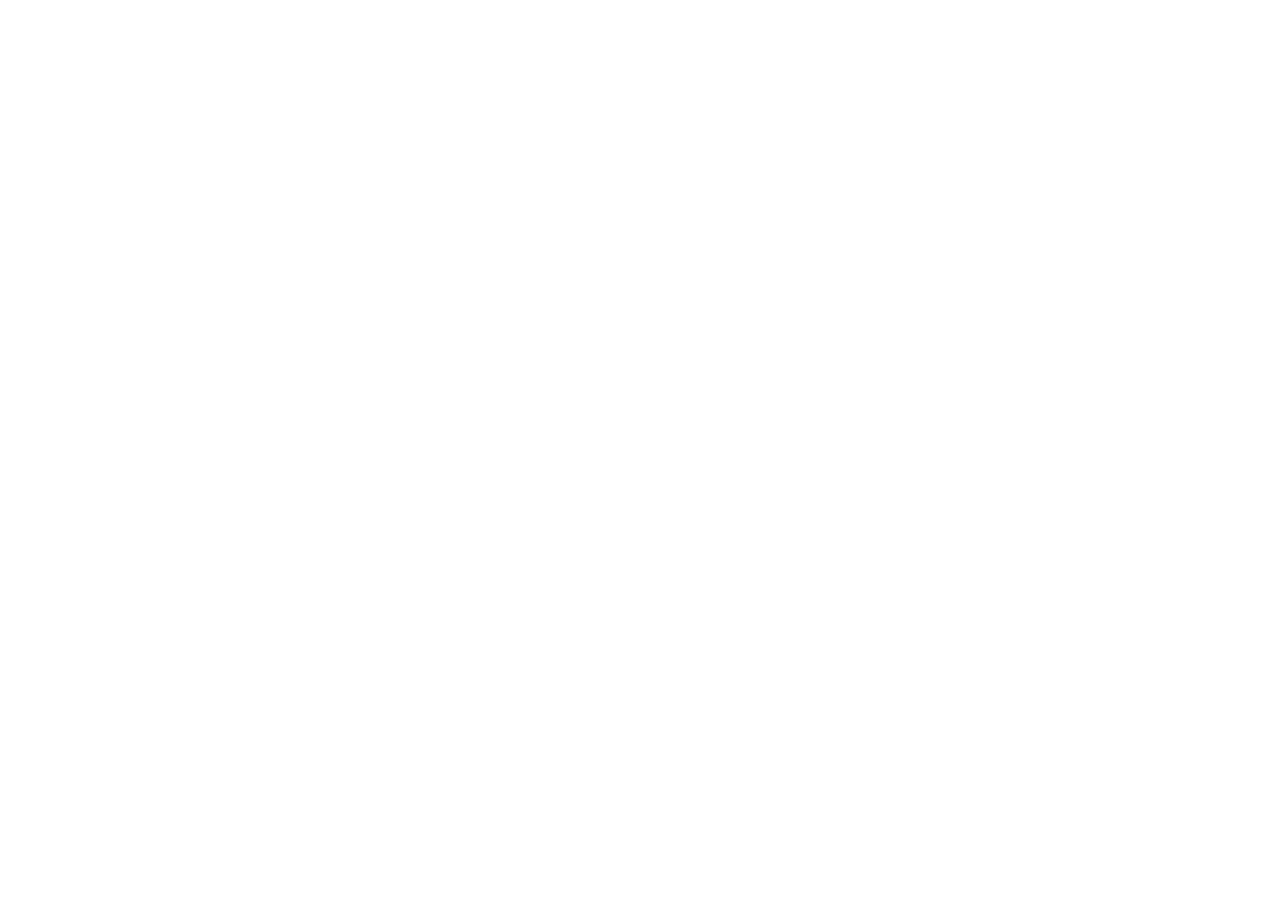
==== login.html @ 4ad41638 "项目初始化" ====
<!DOCTYPE html>
<html lang="en">

<head>
    <meta charset="UTF-8">
    <meta name="viewport" content="width=device-width, initial-scale=1.0">
    <title>Document</title>
</head>

<body>

</body>

</html>
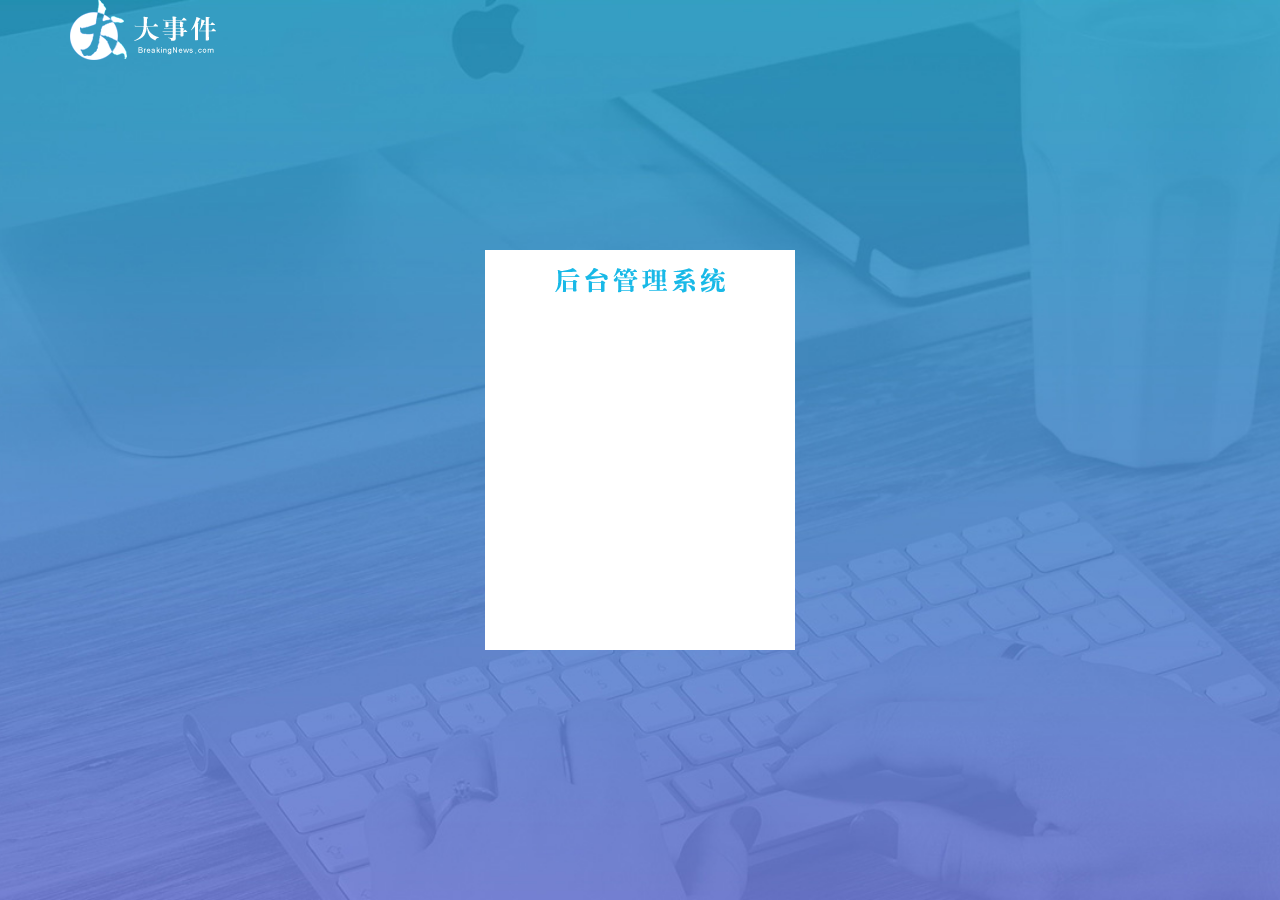
==== commit 7061eb16: "02.登录页面完善背景图LOGO等" ====
--- a/login.html
+++ b/login.html
@@ -4,10 +4,22 @@
 <head>
     <meta charset="UTF-8">
     <meta name="viewport" content="width=device-width, initial-scale=1.0">
-    <title>Document</title>
+    <title>大事件-登录/注册</title>
+    <link rel="stylesheet" href="/assets/css/login.css">
+    <link rel="stylesheet" href="/assets/lib/layui/css/layui.css">
 </head>
 
 <body>
+    <!-- 头部LOGO区域 -->
+    <div class="layui-main">
+        <img src="./assets/images/logo.png" alt="">
+    </div>
+
+    <!-- 登录注册区域 -->
+    <div class="loginAndRegBox">
+        <!-- 登录部分顶部图片 -->
+        <div class="title-box"></div>
+    </div>
 
 </body>
 
--- a/assets/css/login.css
+++ b/assets/css/login.css
@@ -0,0 +1,25 @@
+html,
+body {
+    margin: 0;
+    padding: 0;
+    height: 100%;
+    width: 100%;
+    background: url("../images/login_bg.jpg") no-repeat center;
+    background-size: cover;
+}
+
+.loginAndRegBox {
+    width: 310px;
+    height: 400px;
+    background-color: #fff;
+    position: absolute;
+    left: 50%;
+    top: 50%;
+    transform: translate(-50%, -50%);
+}
+
+.title-box {
+    height: 60px;
+    background: url("../images/login_title.png") no-repeat center;
+
+}--- a/assets/lib/layui/css/layui.css
+++ b/assets/lib/layui/css/layui.css
@@ -0,0 +1,2 @@
+/** layui-v2.5.5 MIT License By https://www.layui.com */
+ .layui-inline,img{display:inline-block;vertical-align:middle}h1,h2,h3,h4,h5,h6{font-weight:400}.layui-edge,.layui-header,.layui-inline,.layui-main{position:relative}.layui-body,.layui-edge,.layui-elip{overflow:hidden}.layui-btn,.layui-edge,.layui-inline,img{vertical-align:middle}.layui-btn,.layui-disabled,.layui-icon,.layui-unselect{-moz-user-select:none;-webkit-user-select:none;-ms-user-select:none}.layui-elip,.layui-form-checkbox span,.layui-form-pane .layui-form-label{text-overflow:ellipsis;white-space:nowrap}.layui-breadcrumb,.layui-tree-btnGroup{visibility:hidden}blockquote,body,button,dd,div,dl,dt,form,h1,h2,h3,h4,h5,h6,input,li,ol,p,pre,td,textarea,th,ul{margin:0;padding:0;-webkit-tap-highlight-color:rgba(0,0,0,0)}a:active,a:hover{outline:0}img{border:none}li{list-style:none}table{border-collapse:collapse;border-spacing:0}h4,h5,h6{font-size:100%}button,input,optgroup,option,select,textarea{font-family:inherit;font-size:inherit;font-style:inherit;font-weight:inherit;outline:0}pre{white-space:pre-wrap;white-space:-moz-pre-wrap;white-space:-pre-wrap;white-space:-o-pre-wrap;word-wrap:break-word}body{line-height:24px;font:14px Helvetica Neue,Helvetica,PingFang SC,Tahoma,Arial,sans-serif}hr{height:1px;margin:10px 0;border:0;clear:both}a{color:#333;text-decoration:none}a:hover{color:#777}a cite{font-style:normal;*cursor:pointer}.layui-border-box,.layui-border-box *{box-sizing:border-box}.layui-box,.layui-box *{box-sizing:content-box}.layui-clear{clear:both;*zoom:1}.layui-clear:after{content:'\20';clear:both;*zoom:1;display:block;height:0}.layui-inline{*display:inline;*zoom:1}.layui-edge{display:inline-block;width:0;height:0;border-width:6px;border-style:dashed;border-color:transparent}.layui-edge-top{top:-4px;border-bottom-color:#999;border-bottom-style:solid}.layui-edge-right{border-left-color:#999;border-left-style:solid}.layui-edge-bottom{top:2px;border-top-color:#999;border-top-style:solid}.layui-edge-left{border-right-color:#999;border-right-style:solid}.layui-disabled,.layui-disabled:hover{color:#d2d2d2!important;cursor:not-allowed!important}.layui-circle{border-radius:100%}.layui-show{display:block!important}.layui-hide{display:none!important}@font-face{font-family:layui-icon;src:url(../font/iconfont.eot?v=250);src:url(../font/iconfont.eot?v=250#iefix) format('embedded-opentype'),url(../font/iconfont.woff2?v=250) format('woff2'),url(../font/iconfont.woff?v=250) format('woff'),url(../font/iconfont.ttf?v=250) format('truetype'),url(../font/iconfont.svg?v=250#layui-icon) format('svg')}.layui-icon{font-family:layui-icon!important;font-size:16px;font-style:normal;-webkit-font-smoothing:antialiased;-moz-osx-font-smoothing:grayscale}.layui-icon-reply-fill:before{content:"\e611"}.layui-icon-set-fill:before{content:"\e614"}.layui-icon-menu-fill:before{content:"\e60f"}.layui-icon-search:before{content:"\e615"}.layui-icon-share:before{content:"\e641"}.layui-icon-set-sm:before{content:"\e620"}.layui-icon-engine:before{content:"\e628"}.layui-icon-close:before{content:"\1006"}.layui-icon-close-fill:before{content:"\1007"}.layui-icon-chart-screen:before{content:"\e629"}.layui-icon-star:before{content:"\e600"}.layui-icon-circle-dot:before{content:"\e617"}.layui-icon-chat:before{content:"\e606"}.layui-icon-release:before{content:"\e609"}.layui-icon-list:before{content:"\e60a"}.layui-icon-chart:before{content:"\e62c"}.layui-icon-ok-circle:before{content:"\1005"}.layui-icon-layim-theme:before{content:"\e61b"}.layui-icon-table:before{content:"\e62d"}.layui-icon-right:before{content:"\e602"}.layui-icon-left:before{content:"\e603"}.layui-icon-cart-simple:before{content:"\e698"}.layui-icon-face-cry:before{content:"\e69c"}.layui-icon-face-smile:before{content:"\e6af"}.layui-icon-survey:before{content:"\e6b2"}.layui-icon-tree:before{content:"\e62e"}.layui-icon-upload-circle:before{content:"\e62f"}.layui-icon-add-circle:before{content:"\e61f"}.layui-icon-download-circle:before{content:"\e601"}.layui-icon-templeate-1:before{content:"\e630"}.layui-icon-util:before{content:"\e631"}.layui-icon-face-surprised:before{content:"\e664"}.layui-icon-edit:before{content:"\e642"}.layui-icon-speaker:before{content:"\e645"}.layui-icon-down:before{content:"\e61a"}.layui-icon-file:before{content:"\e621"}.layui-icon-layouts:before{content:"\e632"}.layui-icon-rate-half:before{content:"\e6c9"}.layui-icon-add-circle-fine:before{content:"\e608"}.layui-icon-prev-circle:before{content:"\e633"}.layui-icon-read:before{content:"\e705"}.layui-icon-404:before{content:"\e61c"}.layui-icon-carousel:before{content:"\e634"}.layui-icon-help:before{content:"\e607"}.layui-icon-code-circle:before{content:"\e635"}.layui-icon-water:before{content:"\e636"}.layui-icon-username:before{content:"\e66f"}.layui-icon-find-fill:before{content:"\e670"}.layui-icon-about:before{content:"\e60b"}.layui-icon-location:before{content:"\e715"}.layui-icon-up:before{content:"\e619"}.layui-icon-pause:before{content:"\e651"}.layui-icon-date:before{content:"\e637"}.layui-icon-layim-uploadfile:before{content:"\e61d"}.layui-icon-delete:before{content:"\e640"}.layui-icon-play:before{content:"\e652"}.layui-icon-top:before{content:"\e604"}.layui-icon-friends:before{content:"\e612"}.layui-icon-refresh-3:before{content:"\e9aa"}.layui-icon-ok:before{content:"\e605"}.layui-icon-layer:before{content:"\e638"}.layui-icon-face-smile-fine:before{content:"\e60c"}.layui-icon-dollar:before{content:"\e659"}.layui-icon-group:before{content:"\e613"}.layui-icon-layim-download:before{content:"\e61e"}.layui-icon-picture-fine:before{content:"\e60d"}.layui-icon-link:before{content:"\e64c"}.layui-icon-diamond:before{content:"\e735"}.layui-icon-log:before{content:"\e60e"}.layui-icon-rate-solid:before{content:"\e67a"}.layui-icon-fonts-del:before{content:"\e64f"}.layui-icon-unlink:before{content:"\e64d"}.layui-icon-fonts-clear:before{content:"\e639"}.layui-icon-triangle-r:before{content:"\e623"}.layui-icon-circle:before{content:"\e63f"}.layui-icon-radio:before{content:"\e643"}.layui-icon-align-center:before{content:"\e647"}.layui-icon-align-right:before{content:"\e648"}.layui-icon-align-left:before{content:"\e649"}.layui-icon-loading-1:before{content:"\e63e"}.layui-icon-return:before{content:"\e65c"}.layui-icon-fonts-strong:before{content:"\e62b"}.layui-icon-upload:before{content:"\e67c"}.layui-icon-dialogue:before{content:"\e63a"}.layui-icon-video:before{content:"\e6ed"}.layui-icon-headset:before{content:"\e6fc"}.layui-icon-cellphone-fine:before{content:"\e63b"}.layui-icon-add-1:before{content:"\e654"}.layui-icon-face-smile-b:before{content:"\e650"}.layui-icon-fonts-html:before{content:"\e64b"}.layui-icon-form:before{content:"\e63c"}.layui-icon-cart:before{content:"\e657"}.layui-icon-camera-fill:before{content:"\e65d"}.layui-icon-tabs:before{content:"\e62a"}.layui-icon-fonts-code:before{content:"\e64e"}.layui-icon-fire:before{content:"\e756"}.layui-icon-set:before{content:"\e716"}.layui-icon-fonts-u:before{content:"\e646"}.layui-icon-triangle-d:before{content:"\e625"}.layui-icon-tips:before{content:"\e702"}.layui-icon-picture:before{content:"\e64a"}.layui-icon-more-vertical:before{content:"\e671"}.layui-icon-flag:before{content:"\e66c"}.layui-icon-loading:before{content:"\e63d"}.layui-icon-fonts-i:before{content:"\e644"}.layui-icon-refresh-1:before{content:"\e666"}.layui-icon-rmb:before{content:"\e65e"}.layui-icon-home:before{content:"\e68e"}.layui-icon-user:before{content:"\e770"}.layui-icon-notice:before{content:"\e667"}.layui-icon-login-weibo:before{content:"\e675"}.layui-icon-voice:before{content:"\e688"}.layui-icon-upload-drag:before{content:"\e681"}.layui-icon-login-qq:before{content:"\e676"}.layui-icon-snowflake:before{content:"\e6b1"}.layui-icon-file-b:before{content:"\e655"}.layui-icon-template:before{content:"\e663"}.layui-icon-auz:before{content:"\e672"}.layui-icon-console:before{content:"\e665"}.layui-icon-app:before{content:"\e653"}.layui-icon-prev:before{content:"\e65a"}.layui-icon-website:before{content:"\e7ae"}.layui-icon-next:before{content:"\e65b"}.layui-icon-component:before{content:"\e857"}.layui-icon-more:before{content:"\e65f"}.layui-icon-login-wechat:before{content:"\e677"}.layui-icon-shrink-right:before{content:"\e668"}.layui-icon-spread-left:before{content:"\e66b"}.layui-icon-camera:before{content:"\e660"}.layui-icon-note:before{content:"\e66e"}.layui-icon-refresh:before{content:"\e669"}.layui-icon-female:before{content:"\e661"}.layui-icon-male:before{content:"\e662"}.layui-icon-password:before{content:"\e673"}.layui-icon-senior:before{content:"\e674"}.layui-icon-theme:before{content:"\e66a"}.layui-icon-tread:before{content:"\e6c5"}.layui-icon-praise:before{content:"\e6c6"}.layui-icon-star-fill:before{content:"\e658"}.layui-icon-rate:before{content:"\e67b"}.layui-icon-template-1:before{content:"\e656"}.layui-icon-vercode:before{content:"\e679"}.layui-icon-cellphone:before{content:"\e678"}.layui-icon-screen-full:before{content:"\e622"}.layui-icon-screen-restore:before{content:"\e758"}.layui-icon-cols:before{content:"\e610"}.layui-icon-export:before{content:"\e67d"}.layui-icon-print:before{content:"\e66d"}.layui-icon-slider:before{content:"\e714"}.layui-icon-addition:before{content:"\e624"}.layui-icon-subtraction:before{content:"\e67e"}.layui-icon-service:before{content:"\e626"}.layui-icon-transfer:before{content:"\e691"}.layui-main{width:1140px;margin:0 auto}.layui-header{z-index:1000;height:60px}.layui-header a:hover{transition:all .5s;-webkit-transition:all .5s}.layui-side{position:fixed;left:0;top:0;bottom:0;z-index:999;width:200px;overflow-x:hidden}.layui-side-scroll{position:relative;width:220px;height:100%;overflow-x:hidden}.layui-body{position:absolute;left:200px;right:0;top:0;bottom:0;z-index:998;width:auto;overflow-y:auto;box-sizing:border-box}.layui-layout-body{overflow:hidden}.layui-layout-admin .layui-header{background-color:#23262E}.layui-layout-admin .layui-side{top:60px;width:200px;overflow-x:hidden}.layui-layout-admin .layui-body{position:fixed;top:60px;bottom:44px}.layui-layout-admin .layui-main{width:auto;margin:0 15px}.layui-layout-admin .layui-footer{position:fixed;left:200px;right:0;bottom:0;height:44px;line-height:44px;padding:0 15px;background-color:#eee}.layui-layout-admin .layui-logo{position:absolute;left:0;top:0;width:200px;height:100%;line-height:60px;text-align:center;color:#009688;font-size:16px}.layui-layout-admin .layui-header .layui-nav{background:0 0}.layui-layout-left{position:absolute!important;left:200px;top:0}.layui-layout-right{position:absolute!important;right:0;top:0}.layui-container{position:relative;margin:0 auto;padding:0 15px;box-sizing:border-box}.layui-fluid{position:relative;margin:0 auto;padding:0 15px}.layui-row:after,.layui-row:before{content:'';display:block;clear:both}.layui-col-lg1,.layui-col-lg10,.layui-col-lg11,.layui-col-lg12,.layui-col-lg2,.layui-col-lg3,.layui-col-lg4,.layui-col-lg5,.layui-col-lg6,.layui-col-lg7,.layui-col-lg8,.layui-col-lg9,.layui-col-md1,.layui-col-md10,.layui-col-md11,.layui-col-md12,.layui-col-md2,.layui-col-md3,.layui-col-md4,.layui-col-md5,.layui-col-md6,.layui-col-md7,.layui-col-md8,.layui-col-md9,.layui-col-sm1,.layui-col-sm10,.layui-col-sm11,.layui-col-sm12,.layui-col-sm2,.layui-col-sm3,.layui-col-sm4,.layui-col-sm5,.layui-col-sm6,.layui-col-sm7,.layui-col-sm8,.layui-col-sm9,.layui-col-xs1,.layui-col-xs10,.layui-col-xs11,.layui-col-xs12,.layui-col-xs2,.layui-col-xs3,.layui-col-xs4,.layui-col-xs5,.layui-col-xs6,.layui-col-xs7,.layui-col-xs8,.layui-col-xs9{position:relative;display:block;box-sizing:border-box}.layui-col-xs1,.layui-col-xs10,.layui-col-xs11,.layui-col-xs12,.layui-col-xs2,.layui-col-xs3,.layui-col-xs4,.layui-col-xs5,.layui-col-xs6,.layui-col-xs7,.layui-col-xs8,.layui-col-xs9{float:left}.layui-col-xs1{width:8.33333333%}.layui-col-xs2{width:16.66666667%}.layui-col-xs3{width:25%}.layui-col-xs4{width:33.33333333%}.layui-col-xs5{width:41.66666667%}.layui-col-xs6{width:50%}.layui-col-xs7{width:58.33333333%}.layui-col-xs8{width:66.66666667%}.layui-col-xs9{width:75%}.layui-col-xs10{width:83.33333333%}.layui-col-xs11{width:91.66666667%}.layui-col-xs12{width:100%}.layui-col-xs-offset1{margin-left:8.33333333%}.layui-col-xs-offset2{margin-left:16.66666667%}.layui-col-xs-offset3{margin-left:25%}.layui-col-xs-offset4{margin-left:33.33333333%}.layui-col-xs-offset5{margin-left:41.66666667%}.layui-col-xs-offset6{margin-left:50%}.layui-col-xs-offset7{margin-left:58.33333333%}.layui-col-xs-offset8{margin-left:66.66666667%}.layui-col-xs-offset9{margin-left:75%}.layui-col-xs-offset10{margin-left:83.33333333%}.layui-col-xs-offset11{margin-left:91.66666667%}.layui-col-xs-offset12{margin-left:100%}@media screen and (max-width:768px){.layui-hide-xs{display:none!important}.layui-show-xs-block{display:block!important}.layui-show-xs-inline{display:inline!important}.layui-show-xs-inline-block{display:inline-block!important}}@media screen and (min-width:768px){.layui-container{width:750px}.layui-hide-sm{display:none!important}.layui-show-sm-block{display:block!important}.layui-show-sm-inline{display:inline!important}.layui-show-sm-inline-block{display:inline-block!important}.layui-col-sm1,.layui-col-sm10,.layui-col-sm11,.layui-col-sm12,.layui-col-sm2,.layui-col-sm3,.layui-col-sm4,.layui-col-sm5,.layui-col-sm6,.layui-col-sm7,.layui-col-sm8,.layui-col-sm9{float:left}.layui-col-sm1{width:8.33333333%}.layui-col-sm2{width:16.66666667%}.layui-col-sm3{width:25%}.layui-col-sm4{width:33.33333333%}.layui-col-sm5{width:41.66666667%}.layui-col-sm6{width:50%}.layui-col-sm7{width:58.33333333%}.layui-col-sm8{width:66.66666667%}.layui-col-sm9{width:75%}.layui-col-sm10{width:83.33333333%}.layui-col-sm11{width:91.66666667%}.layui-col-sm12{width:100%}.layui-col-sm-offset1{margin-left:8.33333333%}.layui-col-sm-offset2{margin-left:16.66666667%}.layui-col-sm-offset3{margin-left:25%}.layui-col-sm-offset4{margin-left:33.33333333%}.layui-col-sm-offset5{margin-left:41.66666667%}.layui-col-sm-offset6{margin-left:50%}.layui-col-sm-offset7{margin-left:58.33333333%}.layui-col-sm-offset8{margin-left:66.66666667%}.layui-col-sm-offset9{margin-left:75%}.layui-col-sm-offset10{margin-left:83.33333333%}.layui-col-sm-offset11{margin-left:91.66666667%}.layui-col-sm-offset12{margin-left:100%}}@media screen and (min-width:992px){.layui-container{width:970px}.layui-hide-md{display:none!important}.layui-show-md-block{display:block!important}.layui-show-md-inline{display:inline!important}.layui-show-md-inline-block{display:inline-block!important}.layui-col-md1,.layui-col-md10,.layui-col-md11,.layui-col-md12,.layui-col-md2,.layui-col-md3,.layui-col-md4,.layui-col-md5,.layui-col-md6,.layui-col-md7,.layui-col-md8,.layui-col-md9{float:left}.layui-col-md1{width:8.33333333%}.layui-col-md2{width:16.66666667%}.layui-col-md3{width:25%}.layui-col-md4{width:33.33333333%}.layui-col-md5{width:41.66666667%}.layui-col-md6{width:50%}.layui-col-md7{width:58.33333333%}.layui-col-md8{width:66.66666667%}.layui-col-md9{width:75%}.layui-col-md10{width:83.33333333%}.layui-col-md11{width:91.66666667%}.layui-col-md12{width:100%}.layui-col-md-offset1{margin-left:8.33333333%}.layui-col-md-offset2{margin-left:16.66666667%}.layui-col-md-offset3{margin-left:25%}.layui-col-md-offset4{margin-left:33.33333333%}.layui-col-md-offset5{margin-left:41.66666667%}.layui-col-md-offset6{margin-left:50%}.layui-col-md-offset7{margin-left:58.33333333%}.layui-col-md-offset8{margin-left:66.66666667%}.layui-col-md-offset9{margin-left:75%}.layui-col-md-offset10{margin-left:83.33333333%}.layui-col-md-offset11{margin-left:91.66666667%}.layui-col-md-offset12{margin-left:100%}}@media screen and (min-width:1200px){.layui-container{width:1170px}.layui-hide-lg{display:none!important}.layui-show-lg-block{display:block!important}.layui-show-lg-inline{display:inline!important}.layui-show-lg-inline-block{display:inline-block!important}.layui-col-lg1,.layui-col-lg10,.layui-col-lg11,.layui-col-lg12,.layui-col-lg2,.layui-col-lg3,.layui-col-lg4,.layui-col-lg5,.layui-col-lg6,.layui-col-lg7,.layui-col-lg8,.layui-col-lg9{float:left}.layui-col-lg1{width:8.33333333%}.layui-col-lg2{width:16.66666667%}.layui-col-lg3{width:25%}.layui-col-lg4{width:33.33333333%}.layui-col-lg5{width:41.66666667%}.layui-col-lg6{width:50%}.layui-col-lg7{width:58.33333333%}.layui-col-lg8{width:66.66666667%}.layui-col-lg9{width:75%}.layui-col-lg10{width:83.33333333%}.layui-col-lg11{width:91.66666667%}.layui-col-lg12{width:100%}.layui-col-lg-offset1{margin-left:8.33333333%}.layui-col-lg-offset2{margin-left:16.66666667%}.layui-col-lg-offset3{margin-left:25%}.layui-col-lg-offset4{margin-left:33.33333333%}.layui-col-lg-offset5{margin-left:41.66666667%}.layui-col-lg-offset6{margin-left:50%}.layui-col-lg-offset7{margin-left:58.33333333%}.layui-col-lg-offset8{margin-left:66.66666667%}.layui-col-lg-offset9{margin-left:75%}.layui-col-lg-offset10{margin-left:83.33333333%}.layui-col-lg-offset11{margin-left:91.66666667%}.layui-col-lg-offset12{margin-left:100%}}.layui-col-space1{margin:-.5px}.layui-col-space1>*{padding:.5px}.layui-col-space3{margin:-1.5px}.layui-col-space3>*{padding:1.5px}.layui-col-space5{margin:-2.5px}.layui-col-space5>*{padding:2.5px}.layui-col-space8{margin:-3.5px}.layui-col-space8>*{padding:3.5px}.layui-col-space10{margin:-5px}.layui-col-space10>*{padding:5px}.layui-col-space12{margin:-6px}.layui-col-space12>*{padding:6px}.layui-col-space15{margin:-7.5px}.layui-col-space15>*{padding:7.5px}.layui-col-space18{margin:-9px}.layui-col-space18>*{padding:9px}.layui-col-space20{margin:-10px}.layui-col-space20>*{padding:10px}.layui-col-space22{margin:-11px}.layui-col-space22>*{padding:11px}.layui-col-space25{margin:-12.5px}.layui-col-space25>*{padding:12.5px}.layui-col-space30{margin:-15px}.layui-col-space30>*{padding:15px}.layui-btn,.layui-input,.layui-select,.layui-textarea,.layui-upload-button{outline:0;-webkit-appearance:none;transition:all .3s;-webkit-transition:all .3s;box-sizing:border-box}.layui-elem-quote{margin-bottom:10px;padding:15px;line-height:22px;border-left:5px solid #009688;border-radius:0 2px 2px 0;background-color:#f2f2f2}.layui-quote-nm{border-style:solid;border-width:1px 1px 1px 5px;background:0 0}.layui-elem-field{margin-bottom:10px;padding:0;border-width:1px;border-style:solid}.layui-elem-field legend{margin-left:20px;padding:0 10px;font-size:20px;font-weight:300}.layui-field-title{margin:10px 0 20px;border-width:1px 0 0}.layui-field-box{padding:10px 15px}.layui-field-title .layui-field-box{padding:10px 0}.layui-progress{position:relative;height:6px;border-radius:20px;background-color:#e2e2e2}.layui-progress-bar{position:absolute;left:0;top:0;width:0;max-width:100%;height:6px;border-radius:20px;text-align:right;background-color:#5FB878;transition:all .3s;-webkit-transition:all .3s}.layui-progress-big,.layui-progress-big .layui-progress-bar{height:18px;line-height:18px}.layui-progress-text{position:relative;top:-20px;line-height:18px;font-size:12px;color:#666}.layui-progress-big .layui-progress-text{position:static;padding:0 10px;color:#fff}.layui-collapse{border-width:1px;border-style:solid;border-radius:2px}.layui-colla-content,.layui-colla-item{border-top-width:1px;border-top-style:solid}.layui-colla-item:first-child{border-top:none}.layui-colla-title{position:relative;height:42px;line-height:42px;padding:0 15px 0 35px;color:#333;background-color:#f2f2f2;cursor:pointer;font-size:14px;overflow:hidden}.layui-colla-content{display:none;padding:10px 15px;line-height:22px;color:#666}.layui-colla-icon{position:absolute;left:15px;top:0;font-size:14px}.layui-card{margin-bottom:15px;border-radius:2px;background-color:#fff;box-shadow:0 1px 2px 0 rgba(0,0,0,.05)}.layui-card:last-child{margin-bottom:0}.layui-card-header{position:relative;height:42px;line-height:42px;padding:0 15px;border-bottom:1px solid #f6f6f6;color:#333;border-radius:2px 2px 0 0;font-size:14px}.layui-bg-black,.layui-bg-blue,.layui-bg-cyan,.layui-bg-green,.layui-bg-orange,.layui-bg-red{color:#fff!important}.layui-card-body{position:relative;padding:10px 15px;line-height:24px}.layui-card-body[pad15]{padding:15px}.layui-card-body[pad20]{padding:20px}.layui-card-body .layui-table{margin:5px 0}.layui-card .layui-tab{margin:0}.layui-panel-window{position:relative;padding:15px;border-radius:0;border-top:5px solid #E6E6E6;background-color:#fff}.layui-auxiliar-moving{position:fixed;left:0;right:0;top:0;bottom:0;width:100%;height:100%;background:0 0;z-index:9999999999}.layui-form-label,.layui-form-mid,.layui-form-select,.layui-input-block,.layui-input-inline,.layui-textarea{position:relative}.layui-bg-red{background-color:#FF5722!important}.layui-bg-orange{background-color:#FFB800!important}.layui-bg-green{background-color:#009688!important}.layui-bg-cyan{background-color:#2F4056!important}.layui-bg-blue{background-color:#1E9FFF!important}.layui-bg-black{background-color:#393D49!important}.layui-bg-gray{background-color:#eee!important;color:#666!important}.layui-badge-rim,.layui-colla-content,.layui-colla-item,.layui-collapse,.layui-elem-field,.layui-form-pane .layui-form-item[pane],.layui-form-pane .layui-form-label,.layui-input,.layui-layedit,.layui-layedit-tool,.layui-quote-nm,.layui-select,.layui-tab-bar,.layui-tab-card,.layui-tab-title,.layui-tab-title .layui-this:after,.layui-textarea{border-color:#e6e6e6}.layui-timeline-item:before,hr{background-color:#e6e6e6}.layui-text{line-height:22px;font-size:14px;color:#666}.layui-text h1,.layui-text h2,.layui-text h3{font-weight:500;color:#333}.layui-text h1{font-size:30px}.layui-text h2{font-size:24px}.layui-text h3{font-size:18px}.layui-text a:not(.layui-btn){color:#01AAED}.layui-text a:not(.layui-btn):hover{text-decoration:underline}.layui-text ul{padding:5px 0 5px 15px}.layui-text ul li{margin-top:5px;list-style-type:disc}.layui-text em,.layui-word-aux{color:#999!important;padding:0 5px!important}.layui-btn{display:inline-block;height:38px;line-height:38px;padding:0 18px;background-color:#009688;color:#fff;white-space:nowrap;text-align:center;font-size:14px;border:none;border-radius:2px;cursor:pointer}.layui-btn:hover{opacity:.8;filter:alpha(opacity=80);color:#fff}.layui-btn:active{opacity:1;filter:alpha(opacity=100)}.layui-btn+.layui-btn{margin-left:10px}.layui-btn-container{font-size:0}.layui-btn-container .layui-btn{margin-right:10px;margin-bottom:10px}.layui-btn-container .layui-btn+.layui-btn{margin-left:0}.layui-table .layui-btn-container .layui-btn{margin-bottom:9px}.layui-btn-radius{border-radius:100px}.layui-btn .layui-icon{margin-right:3px;font-size:18px;vertical-align:bottom;vertical-align:middle\9}.layui-btn-primary{border:1px solid #C9C9C9;background-color:#fff;color:#555}.layui-btn-primary:hover{border-color:#009688;color:#333}.layui-btn-normal{background-color:#1E9FFF}.layui-btn-warm{background-color:#FFB800}.layui-btn-danger{background-color:#FF5722}.layui-btn-checked{background-color:#5FB878}.layui-btn-disabled,.layui-btn-disabled:active,.layui-btn-disabled:hover{border:1px solid #e6e6e6;background-color:#FBFBFB;color:#C9C9C9;cursor:not-allowed;opacity:1}.layui-btn-lg{height:44px;line-height:44px;padding:0 25px;font-size:16px}.layui-btn-sm{height:30px;line-height:30px;padding:0 10px;font-size:12px}.layui-btn-sm i{font-size:16px!important}.layui-btn-xs{height:22px;line-height:22px;padding:0 5px;font-size:12px}.layui-btn-xs i{font-size:14px!important}.layui-btn-group{display:inline-block;vertical-align:middle;font-size:0}.layui-btn-group .layui-btn{margin-left:0!important;margin-right:0!important;border-left:1px solid rgba(255,255,255,.5);border-radius:0}.layui-btn-group .layui-btn-primary{border-left:none}.layui-btn-group .layui-btn-primary:hover{border-color:#C9C9C9;color:#009688}.layui-btn-group .layui-btn:first-child{border-left:none;border-radius:2px 0 0 2px}.layui-btn-group .layui-btn-primary:first-child{border-left:1px solid #c9c9c9}.layui-btn-group .layui-btn:last-child{border-radius:0 2px 2px 0}.layui-btn-group .layui-btn+.layui-btn{margin-left:0}.layui-btn-group+.layui-btn-group{margin-left:10px}.layui-btn-fluid{width:100%}.layui-input,.layui-select,.layui-textarea{height:38px;line-height:1.3;line-height:38px\9;border-width:1px;border-style:solid;background-color:#fff;border-radius:2px}.layui-input::-webkit-input-placeholder,.layui-select::-webkit-input-placeholder,.layui-textarea::-webkit-input-placeholder{line-height:1.3}.layui-input,.layui-textarea{display:block;width:100%;padding-left:10px}.layui-input:hover,.layui-textarea:hover{border-color:#D2D2D2!important}.layui-input:focus,.layui-textarea:focus{border-color:#C9C9C9!important}.layui-textarea{min-height:100px;height:auto;line-height:20px;padding:6px 10px;resize:vertical}.layui-select{padding:0 10px}.layui-form input[type=checkbox],.layui-form input[type=radio],.layui-form select{display:none}.layui-form [lay-ignore]{display:initial}.layui-form-item{margin-bottom:15px;clear:both;*zoom:1}.layui-form-item:after{content:'\20';clear:both;*zoom:1;display:block;height:0}.layui-form-label{float:left;display:block;padding:9px 15px;width:80px;font-weight:400;line-height:20px;text-align:right}.layui-form-label-col{display:block;float:none;padding:9px 0;line-height:20px;text-align:left}.layui-form-item .layui-inline{margin-bottom:5px;margin-right:10px}.layui-input-block{margin-left:110px;min-height:36px}.layui-input-inline{display:inline-block;vertical-align:middle}.layui-form-item .layui-input-inline{float:left;width:190px;margin-right:10px}.layui-form-text .layui-input-inline{width:auto}.layui-form-mid{float:left;display:block;padding:9px 0!important;line-height:20px;margin-right:10px}.layui-form-danger+.layui-form-select .layui-input,.layui-form-danger:focus{border-color:#FF5722!important}.layui-form-select .layui-input{padding-right:30px;cursor:pointer}.layui-form-select .layui-edge{position:absolute;right:10px;top:50%;margin-top:-3px;cursor:pointer;border-width:6px;border-top-color:#c2c2c2;border-top-style:solid;transition:all .3s;-webkit-transition:all .3s}.layui-form-select dl{display:none;position:absolute;left:0;top:42px;padding:5px 0;z-index:899;min-width:100%;border:1px solid #d2d2d2;max-height:300px;overflow-y:auto;background-color:#fff;border-radius:2px;box-shadow:0 2px 4px rgba(0,0,0,.12);box-sizing:border-box}.layui-form-select dl dd,.layui-form-select dl dt{padding:0 10px;line-height:36px;white-space:nowrap;overflow:hidden;text-overflow:ellipsis}.layui-form-select dl dt{font-size:12px;color:#999}.layui-form-select dl dd{cursor:pointer}.layui-form-select dl dd:hover{background-color:#f2f2f2;-webkit-transition:.5s all;transition:.5s all}.layui-form-select .layui-select-group dd{padding-left:20px}.layui-form-select dl dd.layui-select-tips{padding-left:10px!important;color:#999}.layui-form-select dl dd.layui-this{background-color:#5FB878;color:#fff}.layui-form-checkbox,.layui-form-select dl dd.layui-disabled{background-color:#fff}.layui-form-selected dl{display:block}.layui-form-checkbox,.layui-form-checkbox *,.layui-form-switch{display:inline-block;vertical-align:middle}.layui-form-selected .layui-edge{margin-top:-9px;-webkit-transform:rotate(180deg);transform:rotate(180deg);margin-top:-3px\9}:root .layui-form-selected .layui-edge{margin-top:-9px\0/IE9}.layui-form-selectup dl{top:auto;bottom:42px}.layui-select-none{margin:5px 0;text-align:center;color:#999}.layui-select-disabled .layui-disabled{border-color:#eee!important}.layui-select-disabled .layui-edge{border-top-color:#d2d2d2}.layui-form-checkbox{position:relative;height:30px;line-height:30px;margin-right:10px;padding-right:30px;cursor:pointer;font-size:0;-webkit-transition:.1s linear;transition:.1s linear;box-sizing:border-box}.layui-form-checkbox span{padding:0 10px;height:100%;font-size:14px;border-radius:2px 0 0 2px;background-color:#d2d2d2;color:#fff;overflow:hidden}.layui-form-checkbox:hover span{background-color:#c2c2c2}.layui-form-checkbox i{position:absolute;right:0;top:0;width:30px;height:28px;border:1px solid #d2d2d2;border-left:none;border-radius:0 2px 2px 0;color:#fff;font-size:20px;text-align:center}.layui-form-checkbox:hover i{border-color:#c2c2c2;color:#c2c2c2}.layui-form-checked,.layui-form-checked:hover{border-color:#5FB878}.layui-form-checked span,.layui-form-checked:hover span{background-color:#5FB878}.layui-form-checked i,.layui-form-checked:hover i{color:#5FB878}.layui-form-item .layui-form-checkbox{margin-top:4px}.layui-form-checkbox[lay-skin=primary]{height:auto!important;line-height:normal!important;min-width:18px;min-height:18px;border:none!important;margin-right:0;padding-left:28px;padding-right:0;background:0 0}.layui-form-checkbox[lay-skin=primary] span{padding-left:0;padding-right:15px;line-height:18px;background:0 0;color:#666}.layui-form-checkbox[lay-skin=primary] i{right:auto;left:0;width:16px;height:16px;line-height:16px;border:1px solid #d2d2d2;font-size:12px;border-radius:2px;background-color:#fff;-webkit-transition:.1s linear;transition:.1s linear}.layui-form-checkbox[lay-skin=primary]:hover i{border-color:#5FB878;color:#fff}.layui-form-checked[lay-skin=primary] i{border-color:#5FB878!important;background-color:#5FB878;color:#fff}.layui-checkbox-disbaled[lay-skin=primary] span{background:0 0!important;color:#c2c2c2}.layui-checkbox-disbaled[lay-skin=primary]:hover i{border-color:#d2d2d2}.layui-form-item .layui-form-checkbox[lay-skin=primary]{margin-top:10px}.layui-form-switch{position:relative;height:22px;line-height:22px;min-width:35px;padding:0 5px;margin-top:8px;border:1px solid #d2d2d2;border-radius:20px;cursor:pointer;background-color:#fff;-webkit-transition:.1s linear;transition:.1s linear}.layui-form-switch i{position:absolute;left:5px;top:3px;width:16px;height:16px;border-radius:20px;background-color:#d2d2d2;-webkit-transition:.1s linear;transition:.1s linear}.layui-form-switch em{position:relative;top:0;width:25px;margin-left:21px;padding:0!important;text-align:center!important;color:#999!important;font-style:normal!important;font-size:12px}.layui-form-onswitch{border-color:#5FB878;background-color:#5FB878}.layui-checkbox-disbaled,.layui-checkbox-disbaled i{border-color:#e2e2e2!important}.layui-form-onswitch i{left:100%;margin-left:-21px;background-color:#fff}.layui-form-onswitch em{margin-left:5px;margin-right:21px;color:#fff!important}.layui-checkbox-disbaled span{background-color:#e2e2e2!important}.layui-checkbox-disbaled:hover i{color:#fff!important}[lay-radio]{display:none}.layui-form-radio,.layui-form-radio *{display:inline-block;vertical-align:middle}.layui-form-radio{line-height:28px;margin:6px 10px 0 0;padding-right:10px;cursor:pointer;font-size:0}.layui-form-radio *{font-size:14px}.layui-form-radio>i{margin-right:8px;font-size:22px;color:#c2c2c2}.layui-form-radio>i:hover,.layui-form-radioed>i{color:#5FB878}.layui-radio-disbaled>i{color:#e2e2e2!important}.layui-form-pane .layui-form-label{width:110px;padding:8px 15px;height:38px;line-height:20px;border-width:1px;border-style:solid;border-radius:2px 0 0 2px;text-align:center;background-color:#FBFBFB;overflow:hidden;box-sizing:border-box}.layui-form-pane .layui-input-inline{margin-left:-1px}.layui-form-pane .layui-input-block{margin-left:110px;left:-1px}.layui-form-pane .layui-input{border-radius:0 2px 2px 0}.layui-form-pane .layui-form-text .layui-form-label{float:none;width:100%;border-radius:2px;box-sizing:border-box;text-align:left}.layui-form-pane .layui-form-text .layui-input-inline{display:block;margin:0;top:-1px;clear:both}.layui-form-pane .layui-form-text .layui-input-block{margin:0;left:0;top:-1px}.layui-form-pane .layui-form-text .layui-textarea{min-height:100px;border-radius:0 0 2px 2px}.layui-form-pane .layui-form-checkbox{margin:4px 0 4px 10px}.layui-form-pane .layui-form-radio,.layui-form-pane .layui-form-switch{margin-top:6px;margin-left:10px}.layui-form-pane .layui-form-item[pane]{position:relative;border-width:1px;border-style:solid}.layui-form-pane .layui-form-item[pane] .layui-form-label{position:absolute;left:0;top:0;height:100%;border-width:0 1px 0 0}.layui-form-pane .layui-form-item[pane] .layui-input-inline{margin-left:110px}@media screen and (max-width:450px){.layui-form-item .layui-form-label{text-overflow:ellipsis;overflow:hidden;white-space:nowrap}.layui-form-item .layui-inline{display:block;margin-right:0;margin-bottom:20px;clear:both}.layui-form-item .layui-inline:after{content:'\20';clear:both;display:block;height:0}.layui-form-item .layui-input-inline{display:block;float:none;left:-3px;width:auto;margin:0 0 10px 112px}.layui-form-item .layui-input-inline+.layui-form-mid{margin-left:110px;top:-5px;padding:0}.layui-form-item .layui-form-checkbox{margin-right:5px;margin-bottom:5px}}.layui-layedit{border-width:1px;border-style:solid;border-radius:2px}.layui-layedit-tool{padding:3px 5px;border-bottom-width:1px;border-bottom-style:solid;font-size:0}.layedit-tool-fixed{position:fixed;top:0;border-top:1px solid #e2e2e2}.layui-layedit-tool .layedit-tool-mid,.layui-layedit-tool .layui-icon{display:inline-block;vertical-align:middle;text-align:center;font-size:14px}.layui-layedit-tool .layui-icon{position:relative;width:32px;height:30px;line-height:30px;margin:3px 5px;color:#777;cursor:pointer;border-radius:2px}.layui-layedit-tool .layui-icon:hover{color:#393D49}.layui-layedit-tool .layui-icon:active{color:#000}.layui-layedit-tool .layedit-tool-active{background-color:#e2e2e2;color:#000}.layui-layedit-tool .layui-disabled,.layui-layedit-tool .layui-disabled:hover{color:#d2d2d2;cursor:not-allowed}.layui-layedit-tool .layedit-tool-mid{width:1px;height:18px;margin:0 10px;background-color:#d2d2d2}.layedit-tool-html{width:50px!important;font-size:30px!important}.layedit-tool-b,.layedit-tool-code,.layedit-tool-help{font-size:16px!important}.layedit-tool-d,.layedit-tool-face,.layedit-tool-image,.layedit-tool-unlink{font-size:18px!important}.layedit-tool-image input{position:absolute;font-size:0;left:0;top:0;width:100%;height:100%;opacity:.01;filter:Alpha(opacity=1);cursor:pointer}.layui-layedit-iframe iframe{display:block;width:100%}#LAY_layedit_code{overflow:hidden}.layui-laypage{display:inline-block;*display:inline;*zoom:1;vertical-align:middle;margin:10px 0;font-size:0}.layui-laypage>a:first-child,.layui-laypage>a:first-child em{border-radius:2px 0 0 2px}.layui-laypage>a:last-child,.layui-laypage>a:last-child em{border-radius:0 2px 2px 0}.layui-laypage>:first-child{margin-left:0!important}.layui-laypage>:last-child{margin-right:0!important}.layui-laypage a,.layui-laypage button,.layui-laypage input,.layui-laypage select,.layui-laypage span{border:1px solid #e2e2e2}.layui-laypage a,.layui-laypage span{display:inline-block;*display:inline;*zoom:1;vertical-align:middle;padding:0 15px;height:28px;line-height:28px;margin:0 -1px 5px 0;background-color:#fff;color:#333;font-size:12px}.layui-flow-more a *,.layui-laypage input,.layui-table-view select[lay-ignore]{display:inline-block}.layui-laypage a:hover{color:#009688}.layui-laypage em{font-style:normal}.layui-laypage .layui-laypage-spr{color:#999;font-weight:700}.layui-laypage a{text-decoration:none}.layui-laypage .layui-laypage-curr{position:relative}.layui-laypage .layui-laypage-curr em{position:relative;color:#fff}.layui-laypage .layui-laypage-curr .layui-laypage-em{position:absolute;left:-1px;top:-1px;padding:1px;width:100%;height:100%;background-color:#009688}.layui-laypage-em{border-radius:2px}.layui-laypage-next em,.layui-laypage-prev em{font-family:Sim sun;font-size:16px}.layui-laypage .layui-laypage-count,.layui-laypage .layui-laypage-limits,.layui-laypage .layui-laypage-refresh,.layui-laypage .layui-laypage-skip{margin-left:10px;margin-right:10px;padding:0;border:none}.layui-laypage .layui-laypage-limits,.layui-laypage .layui-laypage-refresh{vertical-align:top}.layui-laypage .layui-laypage-refresh i{font-size:18px;cursor:pointer}.layui-laypage select{height:22px;padding:3px;border-radius:2px;cursor:pointer}.layui-laypage .layui-laypage-skip{height:30px;line-height:30px;color:#999}.layui-laypage button,.layui-laypage input{height:30px;line-height:30px;border-radius:2px;vertical-align:top;background-color:#fff;box-sizing:border-box}.layui-laypage input{width:40px;margin:0 10px;padding:0 3px;text-align:center}.layui-laypage input:focus,.layui-laypage select:focus{border-color:#009688!important}.layui-laypage button{margin-left:10px;padding:0 10px;cursor:pointer}.layui-table,.layui-table-view{margin:10px 0}.layui-flow-more{margin:10px 0;text-align:center;color:#999;font-size:14px}.layui-flow-more a{height:32px;line-height:32px}.layui-flow-more a *{vertical-align:top}.layui-flow-more a cite{padding:0 20px;border-radius:3px;background-color:#eee;color:#333;font-style:normal}.layui-flow-more a cite:hover{opacity:.8}.layui-flow-more a i{font-size:30px;color:#737383}.layui-table{width:100%;background-color:#fff;color:#666}.layui-table tr{transition:all .3s;-webkit-transition:all .3s}.layui-table th{text-align:left;font-weight:400}.layui-table tbody tr:hover,.layui-table thead tr,.layui-table-click,.layui-table-header,.layui-table-hover,.layui-table-mend,.layui-table-patch,.layui-table-tool,.layui-table-total,.layui-table-total tr,.layui-table[lay-even] tr:nth-child(even){background-color:#f2f2f2}.layui-table td,.layui-table th,.layui-table-col-set,.layui-table-fixed-r,.layui-table-grid-down,.layui-table-header,.layui-table-page,.layui-table-tips-main,.layui-table-tool,.layui-table-total,.layui-table-view,.layui-table[lay-skin=line],.layui-table[lay-skin=row]{border-width:1px;border-style:solid;border-color:#e6e6e6}.layui-table td,.layui-table th{position:relative;padding:9px 15px;min-height:20px;line-height:20px;font-size:14px}.layui-table[lay-skin=line] td,.layui-table[lay-skin=line] th{border-width:0 0 1px}.layui-table[lay-skin=row] td,.layui-table[lay-skin=row] th{border-width:0 1px 0 0}.layui-table[lay-skin=nob] td,.layui-table[lay-skin=nob] th{border:none}.layui-table img{max-width:100px}.layui-table[lay-size=lg] td,.layui-table[lay-size=lg] th{padding:15px 30px}.layui-table-view .layui-table[lay-size=lg] .layui-table-cell{height:40px;line-height:40px}.layui-table[lay-size=sm] td,.layui-table[lay-size=sm] th{font-size:12px;padding:5px 10px}.layui-table-view .layui-table[lay-size=sm] .layui-table-cell{height:20px;line-height:20px}.layui-table[lay-data]{display:none}.layui-table-box{position:relative;overflow:hidden}.layui-table-view .layui-table{position:relative;width:auto;margin:0}.layui-table-view .layui-table[lay-skin=line]{border-width:0 1px 0 0}.layui-table-view .layui-table[lay-skin=row]{border-width:0 0 1px}.layui-table-view .layui-table td,.layui-table-view .layui-table th{padding:5px 0;border-top:none;border-left:none}.layui-table-view .layui-table th.layui-unselect .layui-table-cell span{cursor:pointer}.layui-table-view .layui-table td{cursor:default}.layui-table-view .layui-table td[data-edit=text]{cursor:text}.layui-table-view .layui-form-checkbox[lay-skin=primary] i{width:18px;height:18px}.layui-table-view .layui-form-radio{line-height:0;padding:0}.layui-table-view .layui-form-radio>i{margin:0;font-size:20px}.layui-table-init{position:absolute;left:0;top:0;width:100%;height:100%;text-align:center;z-index:110}.layui-table-init .layui-icon{position:absolute;left:50%;top:50%;margin:-15px 0 0 -15px;font-size:30px;color:#c2c2c2}.layui-table-header{border-width:0 0 1px;overflow:hidden}.layui-table-header .layui-table{margin-bottom:-1px}.layui-table-tool .layui-inline[lay-event]{position:relative;width:26px;height:26px;padding:5px;line-height:16px;margin-right:10px;text-align:center;color:#333;border:1px solid #ccc;cursor:pointer;-webkit-transition:.5s all;transition:.5s all}.layui-table-tool .layui-inline[lay-event]:hover{border:1px solid #999}.layui-table-tool-temp{padding-right:120px}.layui-table-tool-self{position:absolute;right:17px;top:10px}.layui-table-tool .layui-table-tool-self .layui-inline[lay-event]{margin:0 0 0 10px}.layui-table-tool-panel{position:absolute;top:29px;left:-1px;padding:5px 0;min-width:150px;min-height:40px;border:1px solid #d2d2d2;text-align:left;overflow-y:auto;background-color:#fff;box-shadow:0 2px 4px rgba(0,0,0,.12)}.layui-table-cell,.layui-table-tool-panel li{overflow:hidden;text-overflow:ellipsis;white-space:nowrap}.layui-table-tool-panel li{padding:0 10px;line-height:30px;-webkit-transition:.5s all;transition:.5s all}.layui-table-tool-panel li .layui-form-checkbox[lay-skin=primary]{width:100%;padding-left:28px}.layui-table-tool-panel li:hover{background-color:#f2f2f2}.layui-table-tool-panel li .layui-form-checkbox[lay-skin=primary] i{position:absolute;left:0;top:0}.layui-table-tool-panel li .layui-form-checkbox[lay-skin=primary] span{padding:0}.layui-table-tool .layui-table-tool-self .layui-table-tool-panel{left:auto;right:-1px}.layui-table-col-set{position:absolute;right:0;top:0;width:20px;height:100%;border-width:0 0 0 1px;background-color:#fff}.layui-table-sort{width:10px;height:20px;margin-left:5px;cursor:pointer!important}.layui-table-sort .layui-edge{position:absolute;left:5px;border-width:5px}.layui-table-sort .layui-table-sort-asc{top:3px;border-top:none;border-bottom-style:solid;border-bottom-color:#b2b2b2}.layui-table-sort .layui-table-sort-asc:hover{border-bottom-color:#666}.layui-table-sort .layui-table-sort-desc{bottom:5px;border-bottom:none;border-top-style:solid;border-top-color:#b2b2b2}.layui-table-sort .layui-table-sort-desc:hover{border-top-color:#666}.layui-table-sort[lay-sort=asc] .layui-table-sort-asc{border-bottom-color:#000}.layui-table-sort[lay-sort=desc] .layui-table-sort-desc{border-top-color:#000}.layui-table-cell{height:28px;line-height:28px;padding:0 15px;position:relative;box-sizing:border-box}.layui-table-cell .layui-form-checkbox[lay-skin=primary]{top:-1px;padding:0}.layui-table-cell .layui-table-link{color:#01AAED}.laytable-cell-checkbox,.laytable-cell-numbers,.laytable-cell-radio,.laytable-cell-space{padding:0;text-align:center}.layui-table-body{position:relative;overflow:auto;margin-right:-1px;margin-bottom:-1px}.layui-table-body .layui-none{line-height:26px;padding:15px;text-align:center;color:#999}.layui-table-fixed{position:absolute;left:0;top:0;z-index:101}.layui-table-fixed .layui-table-body{overflow:hidden}.layui-table-fixed-l{box-shadow:0 -1px 8px rgba(0,0,0,.08)}.layui-table-fixed-r{left:auto;right:-1px;border-width:0 0 0 1px;box-shadow:-1px 0 8px rgba(0,0,0,.08)}.layui-table-fixed-r .layui-table-header{position:relative;overflow:visible}.layui-table-mend{position:absolute;right:-49px;top:0;height:100%;width:50px}.layui-table-tool{position:relative;z-index:890;width:100%;min-height:50px;line-height:30px;padding:10px 15px;border-width:0 0 1px}.layui-table-tool .layui-btn-container{margin-bottom:-10px}.layui-table-page,.layui-table-total{border-width:1px 0 0;margin-bottom:-1px;overflow:hidden}.layui-table-page{position:relative;width:100%;padding:7px 7px 0;height:41px;font-size:12px;white-space:nowrap}.layui-table-page>div{height:26px}.layui-table-page .layui-laypage{margin:0}.layui-table-page .layui-laypage a,.layui-table-page .layui-laypage span{height:26px;line-height:26px;margin-bottom:10px;border:none;background:0 0}.layui-table-page .layui-laypage a,.layui-table-page .layui-laypage span.layui-laypage-curr{padding:0 12px}.layui-table-page .layui-laypage span{margin-left:0;padding:0}.layui-table-page .layui-laypage .layui-laypage-prev{margin-left:-7px!important}.layui-table-page .layui-laypage .layui-laypage-curr .layui-laypage-em{left:0;top:0;padding:0}.layui-table-page .layui-laypage button,.layui-table-page .layui-laypage input{height:26px;line-height:26px}.layui-table-page .layui-laypage input{width:40px}.layui-table-page .layui-laypage button{padding:0 10px}.layui-table-page select{height:18px}.layui-table-patch .layui-table-cell{padding:0;width:30px}.layui-table-edit{position:absolute;left:0;top:0;width:100%;height:100%;padding:0 14px 1px;border-radius:0;box-shadow:1px 1px 20px rgba(0,0,0,.15)}.layui-table-edit:focus{border-color:#5FB878!important}select.layui-table-edit{padding:0 0 0 10px;border-color:#C9C9C9}.layui-table-view .layui-form-checkbox,.layui-table-view .layui-form-radio,.layui-table-view .layui-form-switch{top:0;margin:0;box-sizing:content-box}.layui-table-view .layui-form-checkbox{top:-1px;height:26px;line-height:26px}.layui-table-view .layui-form-checkbox i{height:26px}.layui-table-grid .layui-table-cell{overflow:visible}.layui-table-grid-down{position:absolute;top:0;right:0;width:26px;height:100%;padding:5px 0;border-width:0 0 0 1px;text-align:center;background-color:#fff;color:#999;cursor:pointer}.layui-table-grid-down .layui-icon{position:absolute;top:50%;left:50%;margin:-8px 0 0 -8px}.layui-table-grid-down:hover{background-color:#fbfbfb}body .layui-table-tips .layui-layer-content{background:0 0;padding:0;box-shadow:0 1px 6px rgba(0,0,0,.12)}.layui-table-tips-main{margin:-44px 0 0 -1px;max-height:150px;padding:8px 15px;font-size:14px;overflow-y:scroll;background-color:#fff;color:#666}.layui-table-tips-c{position:absolute;right:-3px;top:-13px;width:20px;height:20px;padding:3px;cursor:pointer;background-color:#666;border-radius:50%;color:#fff}.layui-table-tips-c:hover{background-color:#777}.layui-table-tips-c:before{position:relative;right:-2px}.layui-upload-file{display:none!important;opacity:.01;filter:Alpha(opacity=1)}.layui-upload-drag,.layui-upload-form,.layui-upload-wrap{display:inline-block}.layui-upload-list{margin:10px 0}.layui-upload-choose{padding:0 10px;color:#999}.layui-upload-drag{position:relative;padding:30px;border:1px dashed #e2e2e2;background-color:#fff;text-align:center;cursor:pointer;color:#999}.layui-upload-drag .layui-icon{font-size:50px;color:#009688}.layui-upload-drag[lay-over]{border-color:#009688}.layui-upload-iframe{position:absolute;width:0;height:0;border:0;visibility:hidden}.layui-upload-wrap{position:relative;vertical-align:middle}.layui-upload-wrap .layui-upload-file{display:block!important;position:absolute;left:0;top:0;z-index:10;font-size:100px;width:100%;height:100%;opacity:.01;filter:Alpha(opacity=1);cursor:pointer}.layui-transfer-active,.layui-transfer-box{display:inline-block;vertical-align:middle}.layui-transfer-box,.layui-transfer-header,.layui-transfer-search{border-width:0;border-style:solid;border-color:#e6e6e6}.layui-transfer-box{position:relative;border-width:1px;width:200px;height:360px;border-radius:2px;background-color:#fff}.layui-transfer-box .layui-form-checkbox{width:100%;margin:0!important}.layui-transfer-header{height:38px;line-height:38px;padding:0 10px;border-bottom-width:1px}.layui-transfer-search{position:relative;padding:10px;border-bottom-width:1px}.layui-transfer-search .layui-input{height:32px;padding-left:30px;font-size:12px}.layui-transfer-search .layui-icon-search{position:absolute;left:20px;top:50%;margin-top:-8px;color:#666}.layui-transfer-active{margin:0 15px}.layui-transfer-active .layui-btn{display:block;margin:0;padding:0 15px;background-color:#5FB878;border-color:#5FB878;color:#fff}.layui-transfer-active .layui-btn-disabled{background-color:#FBFBFB;border-color:#e6e6e6;color:#C9C9C9}.layui-transfer-active .layui-btn:first-child{margin-bottom:15px}.layui-transfer-active .layui-btn .layui-icon{margin:0;font-size:14px!important}.layui-transfer-data{padding:5px 0;overflow:auto}.layui-transfer-data li{height:32px;line-height:32px;padding:0 10px}.layui-transfer-data li:hover{background-color:#f2f2f2;transition:.5s all}.layui-transfer-data .layui-none{padding:15px 10px;text-align:center;color:#999}.layui-nav{position:relative;padding:0 20px;background-color:#393D49;color:#fff;border-radius:2px;font-size:0;box-sizing:border-box}.layui-nav *{font-size:14px}.layui-nav .layui-nav-item{position:relative;display:inline-block;*display:inline;*zoom:1;vertical-align:middle;line-height:60px}.layui-nav .layui-nav-item a{display:block;padding:0 20px;color:#fff;color:rgba(255,255,255,.7);transition:all .3s;-webkit-transition:all .3s}.layui-nav .layui-this:after,.layui-nav-bar,.layui-nav-tree .layui-nav-itemed:after{position:absolute;left:0;top:0;width:0;height:5px;background-color:#5FB878;transition:all .2s;-webkit-transition:all .2s}.layui-nav-bar{z-index:1000}.layui-nav .layui-nav-item a:hover,.layui-nav .layui-this a{color:#fff}.layui-nav .layui-this:after{content:'';top:auto;bottom:0;width:100%}.layui-nav-img{width:30px;height:30px;margin-right:10px;border-radius:50%}.layui-nav .layui-nav-more{content:'';width:0;height:0;border-style:solid dashed dashed;border-color:#fff transparent transparent;overflow:hidden;cursor:pointer;transition:all .2s;-webkit-transition:all .2s;position:absolute;top:50%;right:3px;margin-top:-3px;border-width:6px;border-top-color:rgba(255,255,255,.7)}.layui-nav .layui-nav-mored,.layui-nav-itemed>a .layui-nav-more{margin-top:-9px;border-style:dashed dashed solid;border-color:transparent transparent #fff}.layui-nav-child{display:none;position:absolute;left:0;top:65px;min-width:100%;line-height:36px;padding:5px 0;box-shadow:0 2px 4px rgba(0,0,0,.12);border:1px solid #d2d2d2;background-color:#fff;z-index:100;border-radius:2px;white-space:nowrap}.layui-nav .layui-nav-child a{color:#333}.layui-nav .layui-nav-child a:hover{background-color:#f2f2f2;color:#000}.layui-nav-child dd{position:relative}.layui-nav .layui-nav-child dd.layui-this a,.layui-nav-child dd.layui-this{background-color:#5FB878;color:#fff}.layui-nav-child dd.layui-this:after{display:none}.layui-nav-tree{width:200px;padding:0}.layui-nav-tree .layui-nav-item{display:block;width:100%;line-height:45px}.layui-nav-tree .layui-nav-item a{position:relative;height:45px;line-height:45px;text-overflow:ellipsis;overflow:hidden;white-space:nowrap}.layui-nav-tree .layui-nav-item a:hover{background-color:#4E5465}.layui-nav-tree .layui-nav-bar{width:5px;height:0;background-color:#009688}.layui-nav-tree .layui-nav-child dd.layui-this,.layui-nav-tree .layui-nav-child dd.layui-this a,.layui-nav-tree .layui-this,.layui-nav-tree .layui-this>a,.layui-nav-tree .layui-this>a:hover{background-color:#009688;color:#fff}.layui-nav-tree .layui-this:after{display:none}.layui-nav-itemed>a,.layui-nav-tree .layui-nav-title a,.layui-nav-tree .layui-nav-title a:hover{color:#fff!important}.layui-nav-tree .layui-nav-child{position:relative;z-index:0;top:0;border:none;box-shadow:none}.layui-nav-tree .layui-nav-child a{height:40px;line-height:40px;color:#fff;color:rgba(255,255,255,.7)}.layui-nav-tree .layui-nav-child,.layui-nav-tree .layui-nav-child a:hover{background:0 0;color:#fff}.layui-nav-tree .layui-nav-more{right:10px}.layui-nav-itemed>.layui-nav-child{display:block;padding:0;background-color:rgba(0,0,0,.3)!important}.layui-nav-itemed>.layui-nav-child>.layui-this>.layui-nav-child{display:block}.layui-nav-side{position:fixed;top:0;bottom:0;left:0;overflow-x:hidden;z-index:999}.layui-bg-blue .layui-nav-bar,.layui-bg-blue .layui-nav-itemed:after,.layui-bg-blue .layui-this:after{background-color:#93D1FF}.layui-bg-blue .layui-nav-child dd.layui-this{background-color:#1E9FFF}.layui-bg-blue .layui-nav-itemed>a,.layui-nav-tree.layui-bg-blue .layui-nav-title a,.layui-nav-tree.layui-bg-blue .layui-nav-title a:hover{background-color:#007DDB!important}.layui-breadcrumb{font-size:0}.layui-breadcrumb>*{font-size:14px}.layui-breadcrumb a{color:#999!important}.layui-breadcrumb a:hover{color:#5FB878!important}.layui-breadcrumb a cite{color:#666;font-style:normal}.layui-breadcrumb span[lay-separator]{margin:0 10px;color:#999}.layui-tab{margin:10px 0;text-align:left!important}.layui-tab[overflow]>.layui-tab-title{overflow:hidden}.layui-tab-title{position:relative;left:0;height:40px;white-space:nowrap;font-size:0;border-bottom-width:1px;border-bottom-style:solid;transition:all .2s;-webkit-transition:all .2s}.layui-tab-title li{display:inline-block;*display:inline;*zoom:1;vertical-align:middle;font-size:14px;transition:all .2s;-webkit-transition:all .2s;position:relative;line-height:40px;min-width:65px;padding:0 15px;text-align:center;cursor:pointer}.layui-tab-title li a{display:block}.layui-tab-title .layui-this{color:#000}.layui-tab-title .layui-this:after{position:absolute;left:0;top:0;content:'';width:100%;height:41px;border-width:1px;border-style:solid;border-bottom-color:#fff;border-radius:2px 2px 0 0;box-sizing:border-box;pointer-events:none}.layui-tab-bar{position:absolute;right:0;top:0;z-index:10;width:30px;height:39px;line-height:39px;border-width:1px;border-style:solid;border-radius:2px;text-align:center;background-color:#fff;cursor:pointer}.layui-tab-bar .layui-icon{position:relative;display:inline-block;top:3px;transition:all .3s;-webkit-transition:all .3s}.layui-tab-item{display:none}.layui-tab-more{padding-right:30px;height:auto!important;white-space:normal!important}.layui-tab-more li.layui-this:after{border-bottom-color:#e2e2e2;border-radius:2px}.layui-tab-more .layui-tab-bar .layui-icon{top:-2px;top:3px\9;-webkit-transform:rotate(180deg);transform:rotate(180deg)}:root .layui-tab-more .layui-tab-bar .layui-icon{top:-2px\0/IE9}.layui-tab-content{padding:10px}.layui-tab-title li .layui-tab-close{position:relative;display:inline-block;width:18px;height:18px;line-height:20px;margin-left:8px;top:1px;text-align:center;font-size:14px;color:#c2c2c2;transition:all .2s;-webkit-transition:all .2s}.layui-tab-title li .layui-tab-close:hover{border-radius:2px;background-color:#FF5722;color:#fff}.layui-tab-brief>.layui-tab-title .layui-this{color:#009688}.layui-tab-brief>.layui-tab-more li.layui-this:after,.layui-tab-brief>.layui-tab-title .layui-this:after{border:none;border-radius:0;border-bottom:2px solid #5FB878}.layui-tab-brief[overflow]>.layui-tab-title .layui-this:after{top:-1px}.layui-tab-card{border-width:1px;border-style:solid;border-radius:2px;box-shadow:0 2px 5px 0 rgba(0,0,0,.1)}.layui-tab-card>.layui-tab-title{background-color:#f2f2f2}.layui-tab-card>.layui-tab-title li{margin-right:-1px;margin-left:-1px}.layui-tab-card>.layui-tab-title .layui-this{background-color:#fff}.layui-tab-card>.layui-tab-title .layui-this:after{border-top:none;border-width:1px;border-bottom-color:#fff}.layui-tab-card>.layui-tab-title .layui-tab-bar{height:40px;line-height:40px;border-radius:0;border-top:none;border-right:none}.layui-tab-card>.layui-tab-more .layui-this{background:0 0;color:#5FB878}.layui-tab-card>.layui-tab-more .layui-this:after{border:none}.layui-timeline{padding-left:5px}.layui-timeline-item{position:relative;padding-bottom:20px}.layui-timeline-axis{position:absolute;left:-5px;top:0;z-index:10;width:20px;height:20px;line-height:20px;background-color:#fff;color:#5FB878;border-radius:50%;text-align:center;cursor:pointer}.layui-timeline-axis:hover{color:#FF5722}.layui-timeline-item:before{content:'';position:absolute;left:5px;top:0;z-index:0;width:1px;height:100%}.layui-timeline-item:last-child:before{display:none}.layui-timeline-item:first-child:before{display:block}.layui-timeline-content{padding-left:25px}.layui-timeline-title{position:relative;margin-bottom:10px}.layui-badge,.layui-badge-dot,.layui-badge-rim{position:relative;display:inline-block;padding:0 6px;font-size:12px;text-align:center;background-color:#FF5722;color:#fff;border-radius:2px}.layui-badge{height:18px;line-height:18px}.layui-badge-dot{width:8px;height:8px;padding:0;border-radius:50%}.layui-badge-rim{height:18px;line-height:18px;border-width:1px;border-style:solid;background-color:#fff;color:#666}.layui-btn .layui-badge,.layui-btn .layui-badge-dot{margin-left:5px}.layui-nav .layui-badge,.layui-nav .layui-badge-dot{position:absolute;top:50%;margin:-8px 6px 0}.layui-tab-title .layui-badge,.layui-tab-title .layui-badge-dot{left:5px;top:-2px}.layui-carousel{position:relative;left:0;top:0;background-color:#f8f8f8}.layui-carousel>[carousel-item]{position:relative;width:100%;height:100%;overflow:hidden}.layui-carousel>[carousel-item]:before{position:absolute;content:'\e63d';left:50%;top:50%;width:100px;line-height:20px;margin:-10px 0 0 -50px;text-align:center;color:#c2c2c2;font-family:layui-icon!important;font-size:30px;font-style:normal;-webkit-font-smoothing:antialiased;-moz-osx-font-smoothing:grayscale}.layui-carousel>[carousel-item]>*{display:none;position:absolute;left:0;top:0;width:100%;height:100%;background-color:#f8f8f8;transition-duration:.3s;-webkit-transition-duration:.3s}.layui-carousel-updown>*{-webkit-transition:.3s ease-in-out up;transition:.3s ease-in-out up}.layui-carousel-arrow{display:none\9;opacity:0;position:absolute;left:10px;top:50%;margin-top:-18px;width:36px;height:36px;line-height:36px;text-align:center;font-size:20px;border:0;border-radius:50%;background-color:rgba(0,0,0,.2);color:#fff;-webkit-transition-duration:.3s;transition-duration:.3s;cursor:pointer}.layui-carousel-arrow[lay-type=add]{left:auto!important;right:10px}.layui-carousel:hover .layui-carousel-arrow[lay-type=add],.layui-carousel[lay-arrow=always] .layui-carousel-arrow[lay-type=add]{right:20px}.layui-carousel[lay-arrow=always] .layui-carousel-arrow{opacity:1;left:20px}.layui-carousel[lay-arrow=none] .layui-carousel-arrow{display:none}.layui-carousel-arrow:hover,.layui-carousel-ind ul:hover{background-color:rgba(0,0,0,.35)}.layui-carousel:hover .layui-carousel-arrow{display:block\9;opacity:1;left:20px}.layui-carousel-ind{position:relative;top:-35px;width:100%;line-height:0!important;text-align:center;font-size:0}.layui-carousel[lay-indicator=outside]{margin-bottom:30px}.layui-carousel[lay-indicator=outside] .layui-carousel-ind{top:10px}.layui-carousel[lay-indicator=outside] .layui-carousel-ind ul{background-color:rgba(0,0,0,.5)}.layui-carousel[lay-indicator=none] .layui-carousel-ind{display:none}.layui-carousel-ind ul{display:inline-block;padding:5px;background-color:rgba(0,0,0,.2);border-radius:10px;-webkit-transition-duration:.3s;transition-duration:.3s}.layui-carousel-ind li{display:inline-block;width:10px;height:10px;margin:0 3px;font-size:14px;background-color:#e2e2e2;background-color:rgba(255,255,255,.5);border-radius:50%;cursor:pointer;-webkit-transition-duration:.3s;transition-duration:.3s}.layui-carousel-ind li:hover{background-color:rgba(255,255,255,.7)}.layui-carousel-ind li.layui-this{background-color:#fff}.layui-carousel>[carousel-item]>.layui-carousel-next,.layui-carousel>[carousel-item]>.layui-carousel-prev,.layui-carousel>[carousel-item]>.layui-this{display:block}.layui-carousel>[carousel-item]>.layui-this{left:0}.layui-carousel>[carousel-item]>.layui-carousel-prev{left:-100%}.layui-carousel>[carousel-item]>.layui-carousel-next{left:100%}.layui-carousel>[carousel-item]>.layui-carousel-next.layui-carousel-left,.layui-carousel>[carousel-item]>.layui-carousel-prev.layui-carousel-right{left:0}.layui-carousel>[carousel-item]>.layui-this.layui-carousel-left{left:-100%}.layui-carousel>[carousel-item]>.layui-this.layui-carousel-right{left:100%}.layui-carousel[lay-anim=updown] .layui-carousel-arrow{left:50%!important;top:20px;margin:0 0 0 -18px}.layui-carousel[lay-anim=updown]>[carousel-item]>*,.layui-carousel[lay-anim=fade]>[carousel-item]>*{left:0!important}.layui-carousel[lay-anim=updown] .layui-carousel-arrow[lay-type=add]{top:auto!important;bottom:20px}.layui-carousel[lay-anim=updown] .layui-carousel-ind{position:absolute;top:50%;right:20px;width:auto;height:auto}.layui-carousel[lay-anim=updown] .layui-carousel-ind ul{padding:3px 5px}.layui-carousel[lay-anim=updown] .layui-carousel-ind li{display:block;margin:6px 0}.layui-carousel[lay-anim=updown]>[carousel-item]>.layui-this{top:0}.layui-carousel[lay-anim=updown]>[carousel-item]>.layui-carousel-prev{top:-100%}.layui-carousel[lay-anim=updown]>[carousel-item]>.layui-carousel-next{top:100%}.layui-carousel[lay-anim=updown]>[carousel-item]>.layui-carousel-next.layui-carousel-left,.layui-carousel[lay-anim=updown]>[carousel-item]>.layui-carousel-prev.layui-carousel-right{top:0}.layui-carousel[lay-anim=updown]>[carousel-item]>.layui-this.layui-carousel-left{top:-100%}.layui-carousel[lay-anim=updown]>[carousel-item]>.layui-this.layui-carousel-right{top:100%}.layui-carousel[lay-anim=fade]>[carousel-item]>.layui-carousel-next,.layui-carousel[lay-anim=fade]>[carousel-item]>.layui-carousel-prev{opacity:0}.layui-carousel[lay-anim=fade]>[carousel-item]>.layui-carousel-next.layui-carousel-left,.layui-carousel[lay-anim=fade]>[carousel-item]>.layui-carousel-prev.layui-carousel-right{opacity:1}.layui-carousel[lay-anim=fade]>[carousel-item]>.layui-this.layui-carousel-left,.layui-carousel[lay-anim=fade]>[carousel-item]>.layui-this.layui-carousel-right{opacity:0}.layui-fixbar{position:fixed;right:15px;bottom:15px;z-index:999999}.layui-fixbar li{width:50px;height:50px;line-height:50px;margin-bottom:1px;text-align:center;cursor:pointer;font-size:30px;background-color:#9F9F9F;color:#fff;border-radius:2px;opacity:.95}.layui-fixbar li:hover{opacity:.85}.layui-fixbar li:active{opacity:1}.layui-fixbar .layui-fixbar-top{display:none;font-size:40px}body .layui-util-face{border:none;background:0 0}body .layui-util-face .layui-layer-content{padding:0;background-color:#fff;color:#666;box-shadow:none}.layui-util-face .layui-layer-TipsG{display:none}.layui-util-face ul{position:relative;width:372px;padding:10px;border:1px solid #D9D9D9;background-color:#fff;box-shadow:0 0 20px rgba(0,0,0,.2)}.layui-util-face ul li{cursor:pointer;float:left;border:1px solid #e8e8e8;height:22px;width:26px;overflow:hidden;margin:-1px 0 0 -1px;padding:4px 2px;text-align:center}.layui-util-face ul li:hover{position:relative;z-index:2;border:1px solid #eb7350;background:#fff9ec}.layui-code{position:relative;margin:10px 0;padding:15px;line-height:20px;border:1px solid #ddd;border-left-width:6px;background-color:#F2F2F2;color:#333;font-family:Courier New;font-size:12px}.layui-rate,.layui-rate *{display:inline-block;vertical-align:middle}.layui-rate{padding:10px 5px 10px 0;font-size:0}.layui-rate li i.layui-icon{font-size:20px;color:#FFB800;margin-right:5px;transition:all .3s;-webkit-transition:all .3s}.layui-rate li i:hover{cursor:pointer;transform:scale(1.12);-webkit-transform:scale(1.12)}.layui-rate[readonly] li i:hover{cursor:default;transform:scale(1)}.layui-colorpicker{width:26px;height:26px;border:1px solid #e6e6e6;padding:5px;border-radius:2px;line-height:24px;display:inline-block;cursor:pointer;transition:all .3s;-webkit-transition:all .3s}.layui-colorpicker:hover{border-color:#d2d2d2}.layui-colorpicker.layui-colorpicker-lg{width:34px;height:34px;line-height:32px}.layui-colorpicker.layui-colorpicker-sm{width:24px;height:24px;line-height:22px}.layui-colorpicker.layui-colorpicker-xs{width:22px;height:22px;line-height:20px}.layui-colorpicker-trigger-bgcolor{display:block;background:url([data-uri]);border-radius:2px}.layui-colorpicker-trigger-span{display:block;height:100%;box-sizing:border-box;border:1px solid rgba(0,0,0,.15);border-radius:2px;text-align:center}.layui-colorpicker-trigger-i{display:inline-block;color:#FFF;font-size:12px}.layui-colorpicker-trigger-i.layui-icon-close{color:#999}.layui-colorpicker-main{position:absolute;z-index:66666666;width:280px;padding:7px;background:#FFF;border:1px solid #d2d2d2;border-radius:2px;box-shadow:0 2px 4px rgba(0,0,0,.12)}.layui-colorpicker-main-wrapper{height:180px;position:relative}.layui-colorpicker-basis{width:260px;height:100%;position:relative}.layui-colorpicker-basis-white{width:100%;height:100%;position:absolute;top:0;left:0;background:linear-gradient(90deg,#FFF,hsla(0,0%,100%,0))}.layui-colorpicker-basis-black{width:100%;height:100%;position:absolute;top:0;left:0;background:linear-gradient(0deg,#000,transparent)}.layui-colorpicker-basis-cursor{width:10px;height:10px;border:1px solid #FFF;border-radius:50%;position:absolute;top:-3px;right:-3px;cursor:pointer}.layui-colorpicker-side{position:absolute;top:0;right:0;width:12px;height:100%;background:linear-gradient(red,#FF0,#0F0,#0FF,#00F,#F0F,red)}.layui-colorpicker-side-slider{width:100%;height:5px;box-shadow:0 0 1px #888;box-sizing:border-box;background:#FFF;border-radius:1px;border:1px solid #f0f0f0;cursor:pointer;position:absolute;left:0}.layui-colorpicker-main-alpha{display:none;height:12px;margin-top:7px;background:url([data-uri])}.layui-colorpicker-alpha-bgcolor{height:100%;position:relative}.layui-colorpicker-alpha-slider{width:5px;height:100%;box-shadow:0 0 1px #888;box-sizing:border-box;background:#FFF;border-radius:1px;border:1px solid #f0f0f0;cursor:pointer;position:absolute;top:0}.layui-colorpicker-main-pre{padding-top:7px;font-size:0}.layui-colorpicker-pre{width:20px;height:20px;border-radius:2px;display:inline-block;margin-left:6px;margin-bottom:7px;cursor:pointer}.layui-colorpicker-pre:nth-child(11n+1){margin-left:0}.layui-colorpicker-pre-isalpha{background:url([data-uri])}.layui-colorpicker-pre.layui-this{box-shadow:0 0 3px 2px rgba(0,0,0,.15)}.layui-colorpicker-pre>div{height:100%;border-radius:2px}.layui-colorpicker-main-input{text-align:right;padding-top:7px}.layui-colorpicker-main-input .layui-btn-container .layui-btn{margin:0 0 0 10px}.layui-colorpicker-main-input div.layui-inline{float:left;margin-right:10px;font-size:14px}.layui-colorpicker-main-input input.layui-input{width:150px;height:30px;color:#666}.layui-slider{height:4px;background:#e2e2e2;border-radius:3px;position:relative;cursor:pointer}.layui-slider-bar{border-radius:3px;position:absolute;height:100%}.layui-slider-step{position:absolute;top:0;width:4px;height:4px;border-radius:50%;background:#FFF;-webkit-transform:translateX(-50%);transform:translateX(-50%)}.layui-slider-wrap{width:36px;height:36px;position:absolute;top:-16px;-webkit-transform:translateX(-50%);transform:translateX(-50%);z-index:10;text-align:center}.layui-slider-wrap-btn{width:12px;height:12px;border-radius:50%;background:#FFF;display:inline-block;vertical-align:middle;cursor:pointer;transition:.3s}.layui-slider-wrap:after{content:"";height:100%;display:inline-block;vertical-align:middle}.layui-slider-wrap-btn.layui-slider-hover,.layui-slider-wrap-btn:hover{transform:scale(1.2)}.layui-slider-wrap-btn.layui-disabled:hover{transform:scale(1)!important}.layui-slider-tips{position:absolute;top:-42px;z-index:66666666;white-space:nowrap;display:none;-webkit-transform:translateX(-50%);transform:translateX(-50%);color:#FFF;background:#000;border-radius:3px;height:25px;line-height:25px;padding:0 10px}.layui-slider-tips:after{content:'';position:absolute;bottom:-12px;left:50%;margin-left:-6px;width:0;height:0;border-width:6px;border-style:solid;border-color:#000 transparent transparent}.layui-slider-input{width:70px;height:32px;border:1px solid #e6e6e6;border-radius:3px;font-size:16px;line-height:32px;position:absolute;right:0;top:-15px}.layui-slider-input-btn{display:none;position:absolute;top:0;right:0;width:20px;height:100%;border-left:1px solid #d2d2d2}.layui-slider-input-btn i{cursor:pointer;position:absolute;right:0;bottom:0;width:20px;height:50%;font-size:12px;line-height:16px;text-align:center;color:#999}.layui-slider-input-btn i:first-child{top:0;border-bottom:1px solid #d2d2d2}.layui-slider-input-txt{height:100%;font-size:14px}.layui-slider-input-txt input{height:100%;border:none}.layui-slider-input-btn i:hover{color:#009688}.layui-slider-vertical{width:4px;margin-left:34px}.layui-slider-vertical .layui-slider-bar{width:4px}.layui-slider-vertical .layui-slider-step{top:auto;left:0;-webkit-transform:translateY(50%);transform:translateY(50%)}.layui-slider-vertical .layui-slider-wrap{top:auto;left:-16px;-webkit-transform:translateY(50%);transform:translateY(50%)}.layui-slider-vertical .layui-slider-tips{top:auto;left:2px}@media \0screen{.layui-slider-wrap-btn{margin-left:-20px}.layui-slider-vertical .layui-slider-wrap-btn{margin-left:0;margin-bottom:-20px}.layui-slider-vertical .layui-slider-tips{margin-left:-8px}.layui-slider>span{margin-left:8px}}.layui-tree{line-height:22px}.layui-tree .layui-form-checkbox{margin:0!important}.layui-tree-set{width:100%;position:relative}.layui-tree-pack{display:none;padding-left:20px;position:relative}.layui-tree-iconClick,.layui-tree-main{display:inline-block;vertical-align:middle}.layui-tree-line .layui-tree-pack{padding-left:27px}.layui-tree-line .layui-tree-set .layui-tree-set:after{content:'';position:absolute;top:14px;left:-9px;width:17px;height:0;border-top:1px dotted #c0c4cc}.layui-tree-entry{position:relative;padding:3px 0;height:20px;white-space:nowrap}.layui-tree-entry:hover{background-color:#eee}.layui-tree-line .layui-tree-entry:hover{background-color:rgba(0,0,0,0)}.layui-tree-line .layui-tree-entry:hover .layui-tree-txt{color:#999;text-decoration:underline;transition:.3s}.layui-tree-main{cursor:pointer;padding-right:10px}.layui-tree-line .layui-tree-set:before{content:'';position:absolute;top:0;left:-9px;width:0;height:100%;border-left:1px dotted #c0c4cc}.layui-tree-line .layui-tree-set.layui-tree-setLineShort:before{height:13px}.layui-tree-line .layui-tree-set.layui-tree-setHide:before{height:0}.layui-tree-iconClick{position:relative;height:20px;line-height:20px;margin:0 10px;color:#c0c4cc}.layui-tree-icon{height:12px;line-height:12px;width:12px;text-align:center;border:1px solid #c0c4cc}.layui-tree-iconClick .layui-icon{font-size:18px}.layui-tree-icon .layui-icon{font-size:12px;color:#666}.layui-tree-iconArrow{padding:0 5px}.layui-tree-iconArrow:after{content:'';position:absolute;left:4px;top:3px;z-index:100;width:0;height:0;border-width:5px;border-style:solid;border-color:transparent transparent transparent #c0c4cc;transition:.5s}.layui-tree-btnGroup,.layui-tree-editInput{position:relative;vertical-align:middle;display:inline-block}.layui-tree-spread>.layui-tree-entry>.layui-tree-iconClick>.layui-tree-iconArrow:after{transform:rotate(90deg) translate(3px,4px)}.layui-tree-txt{display:inline-block;vertical-align:middle;color:#555}.layui-tree-search{margin-bottom:15px;color:#666}.layui-tree-btnGroup .layui-icon{display:inline-block;vertical-align:middle;padding:0 2px;cursor:pointer}.layui-tree-btnGroup .layui-icon:hover{color:#999;transition:.3s}.layui-tree-entry:hover .layui-tree-btnGroup{visibility:visible}.layui-tree-editInput{height:20px;line-height:20px;padding:0 3px;border:none;background-color:rgba(0,0,0,.05)}.layui-tree-emptyText{text-align:center;color:#999}.layui-anim{-webkit-animation-duration:.3s;animation-duration:.3s;-webkit-animation-fill-mode:both;animation-fill-mode:both}.layui-anim.layui-icon{display:inline-block}.layui-anim-loop{-webkit-animation-iteration-count:infinite;animation-iteration-count:infinite}.layui-trans,.layui-trans a{transition:all .3s;-webkit-transition:all .3s}@-webkit-keyframes layui-rotate{from{-webkit-transform:rotate(0)}to{-webkit-transform:rotate(360deg)}}@keyframes layui-rotate{from{transform:rotate(0)}to{transform:rotate(360deg)}}.layui-anim-rotate{-webkit-animation-name:layui-rotate;animation-name:layui-rotate;-webkit-animation-duration:1s;animation-duration:1s;-webkit-animation-timing-function:linear;animation-timing-function:linear}@-webkit-keyframes layui-up{from{-webkit-transform:translate3d(0,100%,0);opacity:.3}to{-webkit-transform:translate3d(0,0,0);opacity:1}}@keyframes layui-up{from{transform:translate3d(0,100%,0);opacity:.3}to{transform:translate3d(0,0,0);opacity:1}}.layui-anim-up{-webkit-animation-name:layui-up;animation-name:layui-up}@-webkit-keyframes layui-upbit{from{-webkit-transform:translate3d(0,30px,0);opacity:.3}to{-webkit-transform:translate3d(0,0,0);opacity:1}}@keyframes layui-upbit{from{transform:translate3d(0,30px,0);opacity:.3}to{transform:translate3d(0,0,0);opacity:1}}.layui-anim-upbit{-webkit-animation-name:layui-upbit;animation-name:layui-upbit}@-webkit-keyframes layui-scale{0%{opacity:.3;-webkit-transform:scale(.5)}100%{opacity:1;-webkit-transform:scale(1)}}@keyframes layui-scale{0%{opacity:.3;-ms-transform:scale(.5);transform:scale(.5)}100%{opacity:1;-ms-transform:scale(1);transform:scale(1)}}.layui-anim-scale{-webkit-animation-name:layui-scale;animation-name:layui-scale}@-webkit-keyframes layui-scale-spring{0%{opacity:.5;-webkit-transform:scale(.5)}80%{opacity:.8;-webkit-transform:scale(1.1)}100%{opacity:1;-webkit-transform:scale(1)}}@keyframes layui-scale-spring{0%{opacity:.5;transform:scale(.5)}80%{opacity:.8;transform:scale(1.1)}100%{opacity:1;transform:scale(1)}}.layui-anim-scaleSpring{-webkit-animation-name:layui-scale-spring;animation-name:layui-scale-spring}@-webkit-keyframes layui-fadein{0%{opacity:0}100%{opacity:1}}@keyframes layui-fadein{0%{opacity:0}100%{opacity:1}}.layui-anim-fadein{-webkit-animation-name:layui-fadein;animation-name:layui-fadein}@-webkit-keyframes layui-fadeout{0%{opacity:1}100%{opacity:0}}@keyframes layui-fadeout{0%{opacity:1}100%{opacity:0}}.layui-anim-fadeout{-webkit-animation-name:layui-fadeout;animation-name:layui-fadeout}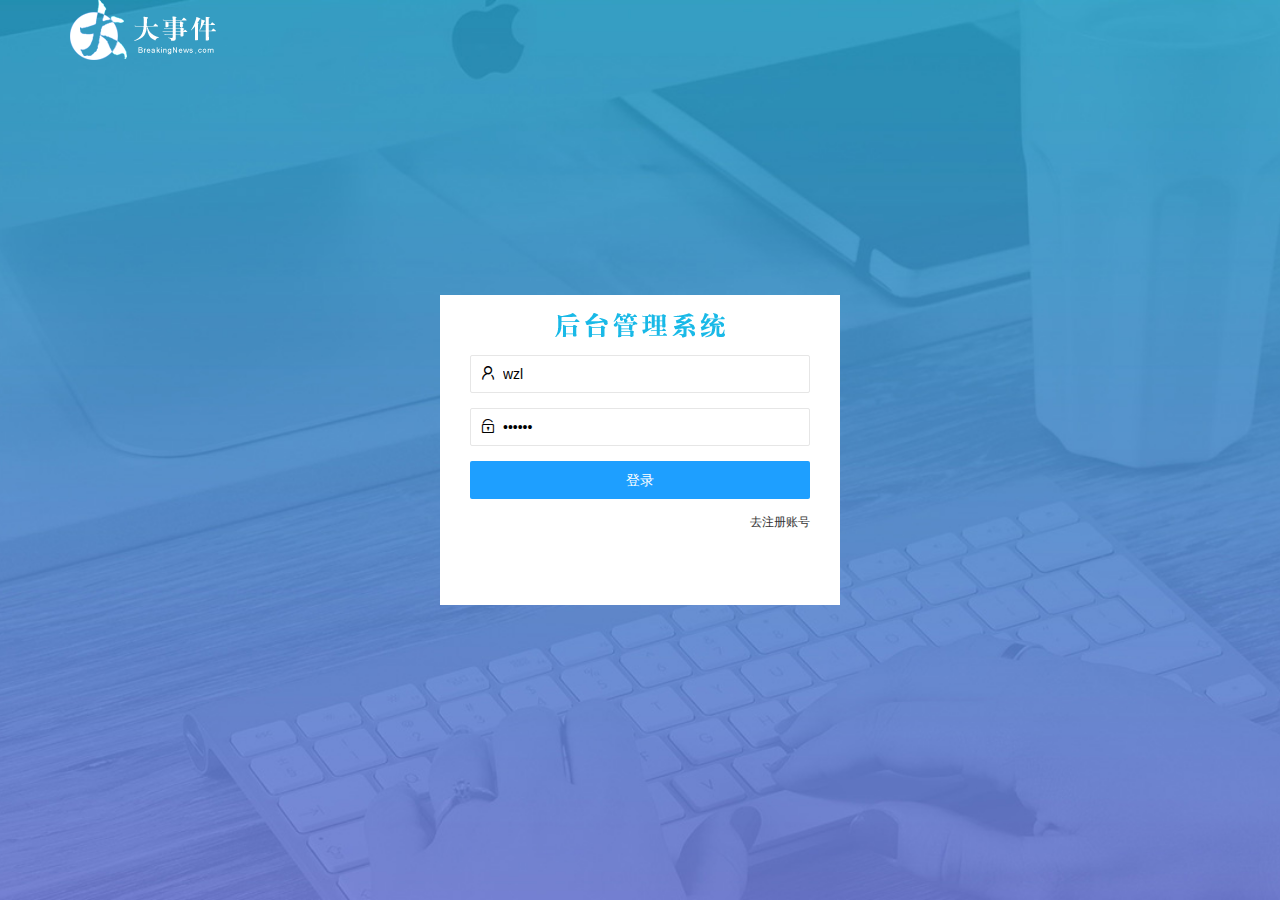
==== commit c6e0ba0b: "03.完成了登录页面" ====
--- a/login.html
+++ b/login.html
@@ -5,21 +5,114 @@
     <meta charset="UTF-8">
     <meta name="viewport" content="width=device-width, initial-scale=1.0">
     <title>大事件-登录/注册</title>
+    <!-- 引入layui的css样式 -->
+    <link rel="stylesheet" href="/assets/lib/layui/css/layui.css">
+    <!-- 引入自己的login.css样式 -->
     <link rel="stylesheet" href="/assets/css/login.css">
-    <link rel="stylesheet" href="/assets/lib/layui/css/layui.css">
+
+    <!-- 引入layui.js -->
+    <script src="/assets/lib/layui/layui.all.js"></script>
+    <!-- 导入Jquery -->
+    <script src="/assets/lib/jquery.js"></script>
+    <!-- 引入ajax过滤器js文件 -->
+    <script src="/assets/js/baseAPI.js"></script>
+    <!-- 导入自己的登录页面js文件 -->
+    <script src="/assets/js/login.js"></script>
 </head>
 
 <body>
-    <!-- 头部LOGO区域 -->
+    <!-- 1.头部LOGO区域 -->
     <div class="layui-main">
         <img src="./assets/images/logo.png" alt="">
     </div>
 
-    <!-- 登录注册区域 -->
+    <!-- 2.登录注册区域 -->
     <div class="loginAndRegBox">
-        <!-- 登录部分顶部图片 -->
-        <div class="title-box"></div>
+        <!-- 2.1登录部分顶部图片 -->
+        <div class="title-box">
+        </div>
+        <!-- 2.2登录div -->
+        <div class="login-box">
+            <!--2.2.1 引入layui表单结构 -->
+            <form class="layui-form" action="" id="form_login">
+
+                <!-- 用户名输入框 -->
+                <div class="layui-form-item">
+                    <!-- 引入用户名图标 -->
+                    <i class="layui-icon layui-icon-username"></i>
+                    <!-- 用户名框 -->
+                    <input type="text" name="username" required lay-verify="required" placeholder="请输入用户名"
+                        autocomplete="off" class="layui-input" value="wzl">
+                </div>
+
+                <!-- 密码输入框 -->
+                <div class="layui-form-item">
+                    <!-- 引入密码图标 -->
+                    <i class="layui-icon layui-icon-password"></i>
+                    <!-- 密码框 -->
+                    <input type="password" name="password" required lay-verify="required|pwd" placeholder="请输入密码"
+                        autocomplete="off" class="layui-input" value="123456">
+                </div>
+
+                <!-- 登录提交按钮 -->
+                <div class="layui-form-item">
+                    <!--layui-btn-normal 修改按钮颜色  -->
+                    <button class="layui-btn layui-btn-fluid layui-btn-normal" lay-submit
+                        lay-filter="formDemo">登录</button>
+                </div>
+
+                <!-- 去注册按钮 -->
+                <div class="layui-form-item links">
+                    <a href="javascript:;" id="link_reg">去注册账号</a>
+                </div>
+            </form>
+
+
+        </div>
+
+        <!-- 2.3注册div -->
+        <div class="reg-box" id="form_reg">
+            <!-- 引入layui表单结构 -->
+            <form class="layui-form" action="">
+                <!-- 用户名输入框 -->
+                <div class="layui-form-item">
+                    <!-- 引入用户名图标 -->
+                    <i class="layui-icon layui-icon-username"></i>
+                    <!-- 用户名框 -->
+                    <input type="text" name="username" required lay-verify="required" placeholder="请输入用户名"
+                        autocomplete="off" class="layui-input">
+                </div>
+                <!-- 密码输入框 -->
+                <div class="layui-form-item">
+                    <!-- 引入密码图标 -->
+                    <i class="layui-icon layui-icon-password"></i>
+                    <!-- 密码框 -->
+                    <input type="password" name="password" required lay-verify="required|pwd" placeholder="请输入密码"
+                        autocomplete="off" class="layui-input">
+                </div>
+                <!-- 再次确认密码输入框 -->
+                <div class="layui-form-item">
+                    <!-- 引入密码图标 -->
+                    <i class="layui-icon layui-icon-password"></i>
+                    <!-- 密码框 -->
+                    <input type="password" name="repassword" required lay-verify="required|pwd|repwd"
+                        placeholder="请再次输入密码" autocomplete="off" class="layui-input">
+                </div>
+                <!-- 登录提交按钮 -->
+                <div class="layui-form-item">
+                    <button class="layui-btn layui-btn-fluid layui-btn-normal" lay-submit
+                        lay-filter="formDemo">注册</button>
+                </div>
+                <!-- 去登录按钮 -->
+                <div class="layui-form-item links">
+                    <a href="javascript:;" id="link_login">去登录</a>
+                </div>
+            </form>
+
+
+        </div>
     </div>
+
 
 </body>
 
--- a/assets/css/login.css
+++ b/assets/css/login.css
@@ -8,9 +8,10 @@
     background-size: cover;
 }
 
+/* 登录框大盒子 */
 .loginAndRegBox {
-    width: 310px;
-    height: 400px;
+    width: 400px;
+    height: 310px;
     background-color: #fff;
     position: absolute;
     left: 50%;
@@ -18,8 +19,40 @@
     transform: translate(-50%, -50%);
 }
 
+/* 登录框的标题盒子 */
 .title-box {
     height: 60px;
     background: url("../images/login_title.png") no-repeat center;
 
+}
+
+.reg-box {
+    display: none
+}
+
+.layui-form {
+    padding: 0 30px;
+}
+
+.links {
+    display: flex;
+    justify-content: flex-end;
+}
+
+.links a {
+    font-size: 12px;
+}
+
+.layui-form-item {
+    position: relative;
+}
+
+.layui-icon {
+    position: absolute;
+    left: 10px;
+    top: 10px;
+}
+
+.layui-input {
+    padding-left: 32px;
 }